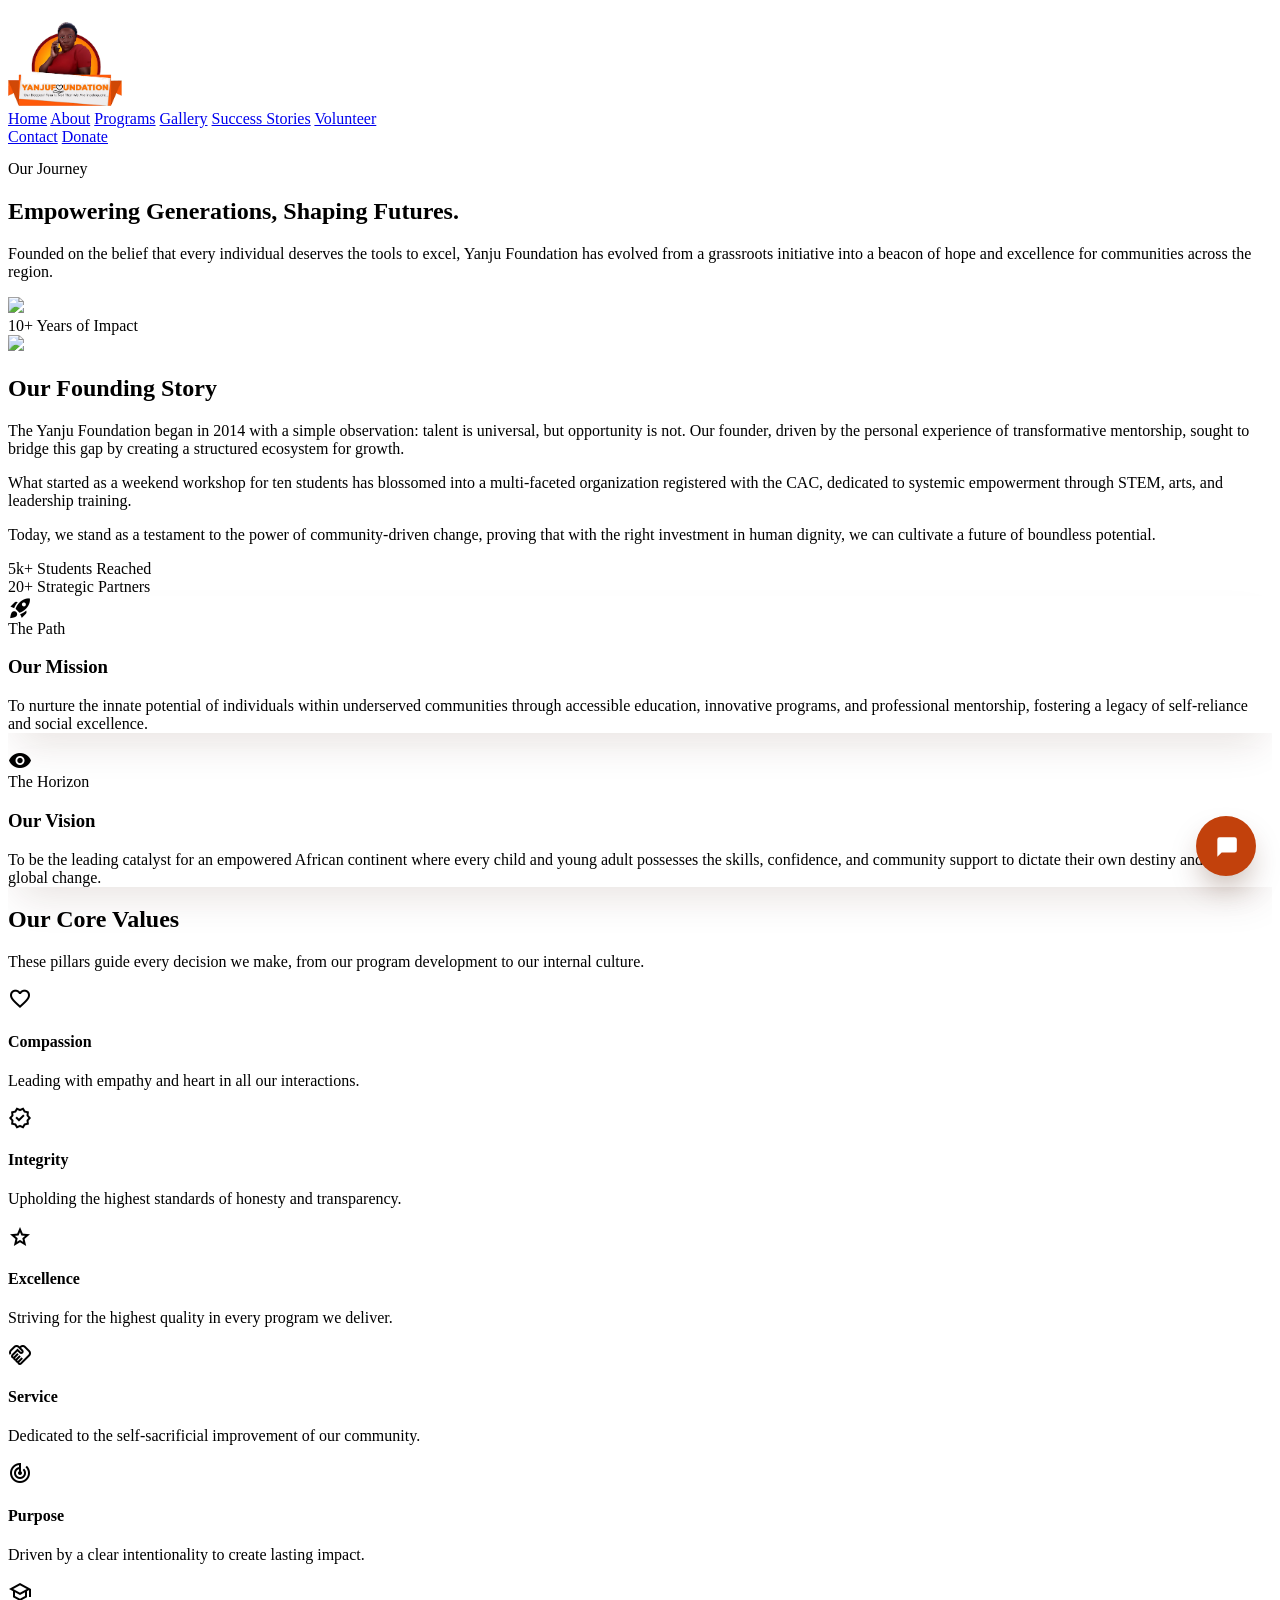
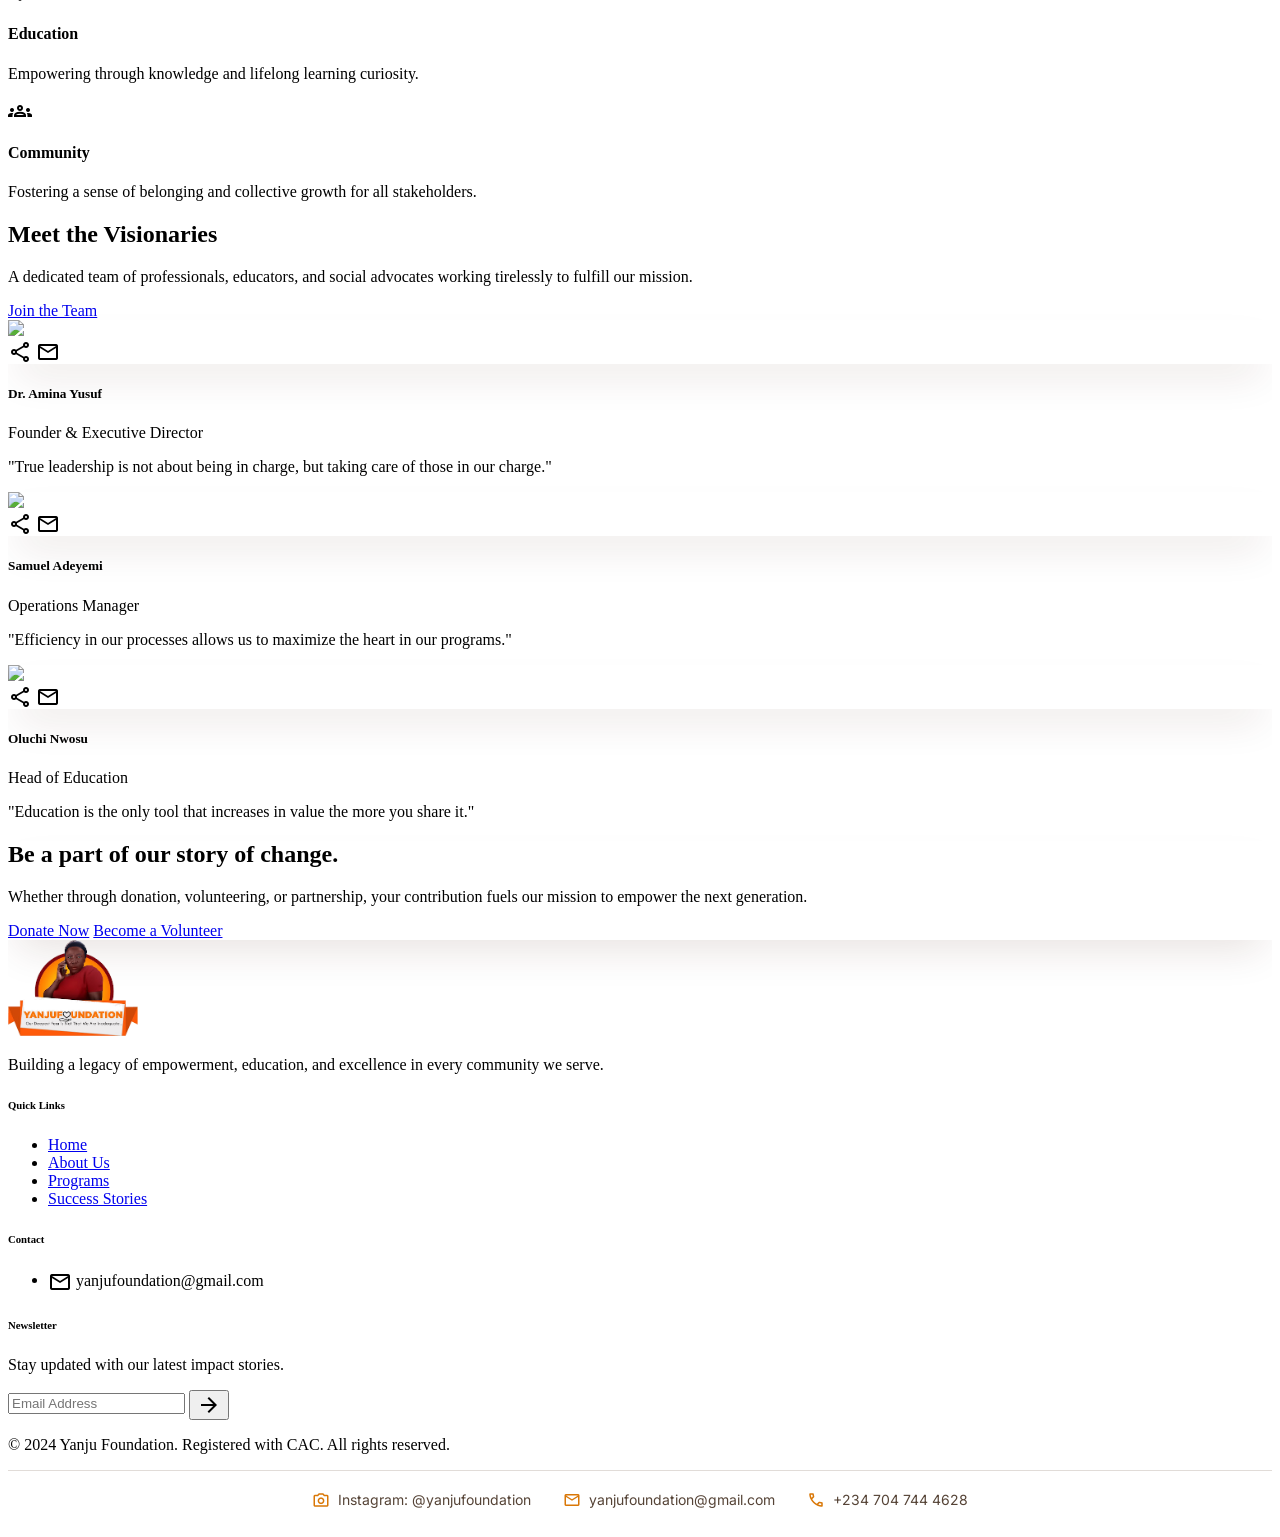
==== about.html @ 8b17a0f8 "first commit" ====
<!DOCTYPE html><html class="light" lang="en" style=""><head>
<meta charset="utf-8">
<meta content="width=device-width, initial-scale=1.0" name="viewport">
<title>About Us | Yanju Foundation</title>
<script src="https://cdn.tailwindcss.com?plugins=forms,container-queries"></script>
<link href="https://fonts.googleapis.com/css2?family=Playfair+Display:wght@600;700&amp;family=Inter:wght@400;600;700&amp;display=swap" rel="stylesheet">
<link href="https://fonts.googleapis.com/css2?family=Material+Symbols+Outlined:wght,FILL@100..700,0..1&amp;display=swap" rel="stylesheet">
<link href="https://fonts.googleapis.com/css2?family=Material+Symbols+Outlined:wght,FILL@100..700,0..1&amp;display=swap" rel="stylesheet">
<script id="tailwind-config">
        tailwind.config = {
            darkMode: "class",
            theme: {
                extend: {
                    "colors": {
                        "on-tertiary-fixed": "#002116",
                        "primary-fixed": "#ffdcc3",
                        "surface-container-low": "#fff1eb",
                        "tertiary": "#065f46",
                        "on-background": "#451a03",
                        "on-tertiary": "#ffffff",
                        "surface": "#fff8f6",
                        "surface-container-lowest": "#ffffff",
                        "primary": "#d97706",
                        "primary-container": "#b45309",
                        "background": "#fff8f6",
                        "inverse-on-surface": "#ffede6",
                        "on-secondary-fixed": "#390c00",
                        "surface-bright": "#fff8f6",
                        "inverse-surface": "#51230a",
                        "on-secondary-fixed-variant": "#832600",
                        "error": "#ba1a1a",
                        "on-primary": "#ffffff",
                        "surface-dim": "#ffd0bc",
                        "surface-container-high": "#ffe2d7",
                        "on-surface-variant": "#554336",
                        "tertiary-fixed-dim": "#8bd6b6",
                        "on-error": "#ffffff",
                        "outline": "#887364",
                        "on-tertiary-fixed-variant": "#00513b",
                        "on-tertiary-container": "#f5fff8",
                        "surface-container-highest": "#ffdbcc",
                        "on-primary-fixed-variant": "#6e3900",
                        "on-primary-container": "#fffbff",
                        "surface-container": "#ffeae1",
                        "on-secondary-container": "#5d1900",
                        "on-secondary": "#ffffff",
                        "inverse-primary": "#ffb77d",
                        "on-error-container": "#93000a",
                        "primary-fixed-dim": "#ffb77d",
                        "secondary": "#c2410c",
                        "tertiary-fixed": "#a6f2d1",
                        "error-container": "#ffdad6",
                        "surface-variant": "#ffdbcc",
                        "secondary-fixed": "#ffdbd0",
                        "outline-variant": "#dbc2b0",
                        "on-surface": "#451a03",
                        "secondary-container": "#fd6b36",
                        "surface-tint": "#d97706",
                        "on-primary-fixed": "#2f1500",
                        "tertiary-container": "#047857",
                        "secondary-fixed-dim": "#ffb59d"
                    },
                    "borderRadius": {
                        "DEFAULT": "0.25rem",
                        "lg": "0.5rem",
                        "xl": "0.75rem",
                        "full": "9999px"
                    },
                    "spacing": {
                        "container-max": "1280px",
                        "gutter": "24px",
                        "stack-sm": "16px",
                        "margin-mobile": "20px",
                        "unit": "8px",
                        "margin-desktop": "64px",
                        "stack-md": "32px",
                        "stack-lg": "80px"
                    },
                    "fontFamily": {
                        "headline-lg": ["Playfair Display"],
                        "body-md": ["Inter"],
                        "headline-md": ["Playfair Display"],
                        "body-lg": ["Inter"],
                        "label-md": ["Inter"],
                        "display-lg": ["Playfair Display"],
                        "headline-lg-mobile": ["Playfair Display"]
                    },
                    "fontSize": {
                        "headline-lg": ["40px", {"lineHeight": "48px", "fontWeight": "700"}],
                        "body-md": ["16px", {"lineHeight": "24px", "fontWeight": "400"}],
                        "headline-md": ["28px", {"lineHeight": "36px", "fontWeight": "600"}],
                        "body-lg": ["18px", {"lineHeight": "28px", "fontWeight": "400"}],
                        "label-md": ["14px", {"lineHeight": "20px", "letterSpacing": "0.05em", "fontWeight": "600"}],
                        "display-lg": ["56px", {"lineHeight": "64px", "letterSpacing": "-0.02em", "fontWeight": "700"}],
                        "headline-lg-mobile": ["32px", {"lineHeight": "40px", "fontWeight": "700"}]
                    }
                }
            }
        }
    </script>
<style>
        .material-symbols-outlined {
            font-variation-settings: 'FILL' 0, 'wght' 400, 'GRAD' 0, 'opsz' 24;
            display: inline-block;
            vertical-align: middle;
        }
        .glass-card {
            background: rgba(255, 248, 246, 0.8);
            backdrop-filter: blur(8px);
        }
        .ambient-shadow {
            box-shadow: 0 20px 40px -10px rgba(69, 26, 3, 0.12);
        }
        .hover-lift {
            transition: transform 0.3s cubic-bezier(0.34, 1.56, 0.64, 1), box-shadow 0.3s ease;
        }
        .hover-lift:hover {
            transform: translateY(-4px);
            box-shadow: 0 30px 60px -12px rgba(69, 26, 3, 0.18);
        }
    </style>
<link href="assets/enhance.css?v=4" rel="stylesheet">
<script defer src="assets/enhance.js?v=4"></script>
</head>
<body class="bg-surface text-on-surface font-body-md overflow-x-hidden">
<!-- Top Navigation Bar -->
<header class="docked full-width top-0 sticky z-50 shadow-sm bg-surface dark:bg-inverse-surface">
<nav class="flex justify-between items-center px-gutter py-6 w-full max-w-container-max mx-auto">
<a class="font-headline-md text-headline-md font-bold text-primary dark:text-inverse-primary tracking-tight" href="index.html"><img src="assets/logo.png" alt="Yanju Foundation Logo" class="w-auto object-contain" style="height: 190px; width: auto; "></a>
<div class="hidden md:flex items-center gap-stack-md">
<a class="font-label-md text-label-md text-on-surface-variant hover:text-primary transition-colors duration-200" href="index.html">Home</a>
<a class="font-label-md text-label-md text-primary font-bold border-b-2 border-primary pb-1" href="about.html">About</a>
<a class="font-label-md text-label-md text-on-surface-variant hover:text-primary transition-colors duration-200" href="programs.html">Programs</a>
<a class="font-label-md text-label-md text-on-surface-variant hover:text-primary transition-colors duration-200" href="gallery.html">Gallery</a>
<a class="font-label-md text-label-md text-on-surface-variant hover:text-primary transition-colors duration-200" href="success-stories.html">Success Stories</a>
<a class="font-label-md text-label-md text-on-surface-variant hover:text-primary transition-colors duration-200" href="volunteer.html">Volunteer</a>
</div>
<div class="flex items-center gap-4">
<a href="faq.html" class="hidden sm:inline-flex px-6 py-2 rounded-full border-2 border-primary text-primary font-label-md hover:bg-primary hover:text-white transition-all duration-300" style="text-align:center">Contact</a>
<a href="donate.html" class="bg-primary text-white px-8 py-2 rounded-full font-label-md shadow-lg active:scale-95 duration-150 transition-all hover:bg-primary-container" style="text-align:center">Donate</a>
</div>
</nav>
</header>
<main>
<!-- Hero Section -->
<section class="relative pt-stack-lg pb-stack-md px-gutter w-full max-w-container-max mx-auto overflow-hidden transition-all duration-700 opacity-100 translate-y-0">
<div class="grid grid-cols-1 lg:grid-cols-2 gap-stack-md items-center">
<div class="z-10">
<span class="text-tertiary font-label-md tracking-widest uppercase mb-4 block">Our Journey</span>
<h1 class="font-display-lg text-display-lg md:text-display-lg mb-6 text-on-background leading-tight">Empowering Generations, Shaping Futures.</h1>
<p class="text-body-lg text-on-surface-variant mb-8 max-w-xl">Founded on the belief that every individual deserves the tools to excel, Yanju Foundation has evolved from a grassroots initiative into a beacon of hope and excellence for communities across the region.</p>
</div>
<div class="relative">
<div class="aspect-square rounded-3xl overflow-hidden ambient-shadow rotate-3 scale-95 transition-transform duration-700 hover:rotate-0">
<img class="w-full h-full object-cover" data-alt="A warm, cinematic photograph of a diverse group of young African students engaged in a collaborative learning session with a mentor. The lighting is golden and natural, filtering through large windows, creating an atmosphere of focus and aspiration. The setting is a modern, clean educational space with wooden accents, reflecting the brand's professional and compassionate heart." src="https://lh3.googleusercontent.com/aida-public/[base64]">
</div>
<div class="absolute -bottom-6 -left-6 bg-secondary-container p-8 rounded-2xl shadow-xl hidden md:block">
<span class="text-white font-headline-lg block">10+</span>
<span class="text-white font-label-md">Years of Impact</span>
</div>
</div>
</div>
</section>
<!-- Founding Story -->
<section class="py-stack-lg bg-surface-container-low px-gutter transition-all duration-700 opacity-100 translate-y-0">
<div class="max-w-container-max mx-auto">
<div class="grid grid-cols-1 lg:grid-cols-12 gap-stack-md">
<div class="lg:col-span-5">
<div class="h-full min-h-[400px] rounded-2xl overflow-hidden ambient-shadow">
<img class="w-full h-full object-cover" data-alt="A high-resolution candid portrait of a visionary leader in a vibrant sunset-lit outdoor setting. The person looks thoughtfully into the distance with a gentle smile, symbolizing wisdom and hope. The background is softly blurred, showing a hints of a developing community. The overall aesthetic is warm, earthy, and deeply human, aligning with the Yanju Foundation's core tenets." src="https://lh3.googleusercontent.com/aida-public/[base64]">
</div>
</div>
<div class="lg:col-span-7 flex flex-col justify-center">
<h2 class="font-headline-lg text-headline-lg text-primary mb-6">Our Founding Story</h2>
<div class="space-y-6 text-body-md text-on-surface-variant">
<p class="">The Yanju Foundation began in 2014 with a simple observation: talent is universal, but opportunity is not. Our founder, driven by the personal experience of transformative mentorship, sought to bridge this gap by creating a structured ecosystem for growth.</p>
<p class="">What started as a weekend workshop for ten students has blossomed into a multi-faceted organization registered with the CAC, dedicated to systemic empowerment through STEM, arts, and leadership training.</p>
<p class="">Today, we stand as a testament to the power of community-driven change, proving that with the right investment in human dignity, we can cultivate a future of boundless potential.</p>
</div>
<div class="mt-8 flex gap-stack-sm">
<div class="bg-surface p-4 rounded-xl shadow-sm border border-outline-variant flex-1">
<span class="text-tertiary-container font-bold text-headline-md block">5k+</span>
<span class="text-label-md">Students Reached</span>
</div>
<div class="bg-surface p-4 rounded-xl shadow-sm border border-outline-variant flex-1">
<span class="text-tertiary-container font-bold text-headline-md block">20+</span>
<span class="text-label-md">Strategic Partners</span>
</div>
</div>
</div>
</div>
</div>
</section>
<!-- Mission & Vision -->
<section class="py-stack-lg px-gutter transition-all duration-700 opacity-100 translate-y-0">
<div class="max-w-container-max mx-auto grid grid-cols-1 md:grid-cols-2 gap-stack-md">
<div class="bg-primary-container p-12 rounded-[2rem] text-white ambient-shadow relative overflow-hidden group">
<div class="absolute top-0 right-0 p-8 opacity-10 group-hover:opacity-20 transition-opacity">
<span class="material-symbols-outlined text-[120px]" style="font-variation-settings: 'FILL' 1;">rocket_launch</span>
</div>
<span class="inline-block px-4 py-1 bg-white/20 rounded-full font-label-md mb-6">The Path</span>
<h3 class="font-headline-lg text-headline-lg mb-6">Our Mission</h3>
<p class="text-body-lg opacity-90 leading-relaxed">To nurture the innate potential of individuals within underserved communities through accessible education, innovative programs, and professional mentorship, fostering a legacy of self-reliance and social excellence.</p>
</div>
<div class="bg-tertiary-container p-12 rounded-[2rem] text-white ambient-shadow relative overflow-hidden group">
<div class="absolute top-0 right-0 p-8 opacity-10 group-hover:opacity-20 transition-opacity">
<span class="material-symbols-outlined text-[120px]" style="font-variation-settings: 'FILL' 1;">visibility</span>
</div>
<span class="inline-block px-4 py-1 bg-white/20 rounded-full font-label-md mb-6">The Horizon</span>
<h3 class="font-headline-lg text-headline-lg mb-6">Our Vision</h3>
<p class="text-body-lg opacity-90 leading-relaxed">To be the leading catalyst for an empowered African continent where every child and young adult possesses the skills, confidence, and community support to dictate their own destiny and lead global change.</p>
</div>
</div>
</section>
<!-- Core Values Grid -->
<section class="py-stack-lg bg-surface px-gutter overflow-hidden transition-all duration-700 opacity-100 translate-y-0">
<div class="max-w-container-max mx-auto">
<div class="text-center mb-16">
<h2 class="font-headline-lg text-headline-lg text-on-background mb-4">Our Core Values</h2>
<p class="text-body-md text-on-surface-variant max-w-2xl mx-auto">These pillars guide every decision we make, from our program development to our internal culture.</p>
</div>
<div class="grid grid-cols-1 sm:grid-cols-2 lg:grid-cols-4 gap-6">
<!-- Value 1 -->
<div class="bg-surface-container p-8 rounded-2xl hover-lift border border-transparent hover:border-primary/20">
<div class="w-12 h-12 rounded-xl bg-primary/10 flex items-center justify-center text-primary mb-6">
<span class="material-symbols-outlined">favorite</span>
</div>
<h4 class="font-headline-md text-[20px] mb-3">Compassion</h4>
<p class="text-label-md text-on-surface-variant">Leading with empathy and heart in all our interactions.</p>
</div>
<!-- Value 2 -->
<div class="bg-surface-container p-8 rounded-2xl hover-lift border border-transparent hover:border-primary/20">
<div class="w-12 h-12 rounded-xl bg-tertiary/10 flex items-center justify-center text-tertiary mb-6">
<span class="material-symbols-outlined">verified</span>
</div>
<h4 class="font-headline-md text-[20px] mb-3">Integrity</h4>
<p class="text-label-md text-on-surface-variant">Upholding the highest standards of honesty and transparency.</p>
</div>
<!-- Value 3 -->
<div class="bg-surface-container p-8 rounded-2xl hover-lift border border-transparent hover:border-primary/20">
<div class="w-12 h-12 rounded-xl bg-secondary/10 flex items-center justify-center text-secondary mb-6">
<span class="material-symbols-outlined">star</span>
</div>
<h4 class="font-headline-md text-[20px] mb-3">Excellence</h4>
<p class="text-label-md text-on-surface-variant">Striving for the highest quality in every program we deliver.</p>
</div>
<!-- Value 4 -->
<div class="bg-surface-container p-8 rounded-2xl hover-lift border border-transparent hover:border-primary/20">
<div class="w-12 h-12 rounded-xl bg-tertiary-container/10 flex items-center justify-center text-tertiary-container mb-6">
<span class="material-symbols-outlined">handshake</span>
</div>
<h4 class="font-headline-md text-[20px] mb-3">Service</h4>
<p class="text-label-md text-on-surface-variant">Dedicated to the self-sacrificial improvement of our community.</p>
</div>
<!-- Value 5 -->
<div class="bg-surface-container p-8 rounded-2xl hover-lift border border-transparent hover:border-primary/20">
<div class="w-12 h-12 rounded-xl bg-primary-container/10 flex items-center justify-center text-primary-container mb-6">
<span class="material-symbols-outlined">track_changes</span>
</div>
<h4 class="font-headline-md text-[20px] mb-3">Purpose</h4>
<p class="text-label-md text-on-surface-variant">Driven by a clear intentionality to create lasting impact.</p>
</div>
<!-- Value 6 -->
<div class="bg-surface-container p-8 rounded-2xl hover-lift border border-transparent hover:border-primary/20">
<div class="w-12 h-12 rounded-xl bg-primary/10 flex items-center justify-center text-primary mb-6">
<span class="material-symbols-outlined">school</span>
</div>
<h4 class="font-headline-md text-[20px] mb-3">Education</h4>
<p class="text-label-md text-on-surface-variant">Empowering through knowledge and lifelong learning curiosity.</p>
</div>
<!-- Value 7 -->
<div class="bg-surface-container p-8 rounded-2xl hover-lift border border-transparent hover:border-primary/20 lg:col-span-2">
<div class="w-12 h-12 rounded-xl bg-tertiary/10 flex items-center justify-center text-tertiary mb-6">
<span class="material-symbols-outlined">groups</span>
</div>
<h4 class="font-headline-md text-[20px] mb-3">Community</h4>
<p class="text-label-md text-on-surface-variant">Fostering a sense of belonging and collective growth for all stakeholders.</p>
</div>
</div>
</div>
</section>
<!-- Leadership Section -->
<section class="py-stack-lg bg-surface-container-lowest px-gutter transition-all duration-700 opacity-100 translate-y-0">
<div class="max-w-container-max mx-auto">
<div class="flex flex-col md:flex-row justify-between items-end mb-16 gap-6">
<div class="max-w-2xl">
<h2 class="font-headline-lg text-headline-lg text-on-background mb-4">Meet the Visionaries</h2>
<p class="text-body-md text-on-surface-variant">A dedicated team of professionals, educators, and social advocates working tirelessly to fulfill our mission.</p>
</div>
<a href="volunteer.html" class="px-8 py-3 rounded-full border-2 border-secondary text-secondary font-label-md hover:bg-secondary hover:text-white transition-all" style="text-align:center">Join the Team</a>
</div>
<div class="grid grid-cols-1 md:grid-cols-3 gap-stack-md">
<!-- Leader 1 -->
<div class="group">
<div class="relative rounded-2xl overflow-hidden ambient-shadow mb-6 aspect-[4/5]">
<img class="w-full h-full object-cover transition-transform duration-500 group-hover:scale-105" data-alt="A professional headshot of a female executive in her late 30s. She is wearing a smart terracotta-colored blazer, smiling warmly and confidently. The lighting is soft and studio-quality with a light cream background. The portrait exudes trust, intelligence, and approachability, fitting the 'Aspirational Empowerment' aesthetic." src="https://lh3.googleusercontent.com/aida-public/[base64]">
<div class="absolute inset-0 bg-gradient-to-t from-on-background/60 to-transparent opacity-0 group-hover:opacity-100 transition-opacity duration-300 flex items-end p-6">
<div class="flex gap-4">
<span class="material-symbols-outlined text-white cursor-pointer hover:text-primary-fixed">share</span>
<span class="material-symbols-outlined text-white cursor-pointer hover:text-primary-fixed">mail</span>
</div>
</div>
</div>
<h5 class="font-headline-md text-[22px] mb-1">Dr. Amina Yusuf</h5>
<p class="text-primary font-label-md mb-4">Founder &amp; Executive Director</p>
<p class="text-body-md text-on-surface-variant line-clamp-3 italic">"True leadership is not about being in charge, but taking care of those in our charge."</p>
</div>
<!-- Leader 2 -->
<div class="group">
<div class="relative rounded-2xl overflow-hidden ambient-shadow mb-6 aspect-[4/5]">
<img class="w-full h-full object-cover transition-transform duration-500 group-hover:scale-105" data-alt="A professional headshot of a male leader in a modern workspace. He is dressed in a contemporary dark green polo, looking into the camera with an expression of focus and dedication. The lighting is bright and crisp, highlighting a clean, professional atmosphere. High-end photography style with soft focus on the office background." src="https://lh3.googleusercontent.com/aida-public/[base64]">
<div class="absolute inset-0 bg-gradient-to-t from-on-background/60 to-transparent opacity-0 group-hover:opacity-100 transition-opacity duration-300 flex items-end p-6">
<div class="flex gap-4">
<span class="material-symbols-outlined text-white cursor-pointer hover:text-primary-fixed">share</span>
<span class="material-symbols-outlined text-white cursor-pointer hover:text-primary-fixed">mail</span>
</div>
</div>
</div>
<h5 class="font-headline-md text-[22px] mb-1">Samuel Adeyemi</h5>
<p class="text-primary font-label-md mb-4">Operations Manager</p>
<p class="text-body-md text-on-surface-variant line-clamp-3 italic">"Efficiency in our processes allows us to maximize the heart in our programs."</p>
</div>
<!-- Leader 3 -->
<div class="group">
<div class="relative rounded-2xl overflow-hidden ambient-shadow mb-6 aspect-[4/5]">
<img class="w-full h-full object-cover transition-transform duration-500 group-hover:scale-105" data-alt="A professional headshot of an older female educator with a kind, grandmotherly face, wearing elegant traditional attire in warm gold tones. She has a bright, radiant smile. The setting is a library with soft wooden tones, emphasizing her role as an educational advisor. The image is warm, tactile, and highly professional." src="https://lh3.googleusercontent.com/aida-public/[base64]">
<div class="absolute inset-0 bg-gradient-to-t from-on-background/60 to-transparent opacity-0 group-hover:opacity-100 transition-opacity duration-300 flex items-end p-6">
<div class="flex gap-4">
<span class="material-symbols-outlined text-white cursor-pointer hover:text-primary-fixed">share</span>
<span class="material-symbols-outlined text-white cursor-pointer hover:text-primary-fixed">mail</span>
</div>
</div>
</div>
<h5 class="font-headline-md text-[22px] mb-1">Oluchi Nwosu</h5>
<p class="text-primary font-label-md mb-4">Head of Education</p>
<p class="text-body-md text-on-surface-variant line-clamp-3 italic">"Education is the only tool that increases in value the more you share it."</p>
</div>
</div>
</div>
</section>
<!-- CTA Section -->
<section class="py-stack-lg px-gutter transition-all duration-700 opacity-100 translate-y-0">
<div class="max-w-container-max mx-auto bg-surface-container-high rounded-[3rem] p-12 md:p-20 text-center ambient-shadow border border-white">
<h2 class="font-display-lg text-display-lg md:text-display-lg text-on-background mb-6 max-w-3xl mx-auto">Be a part of our story of change.</h2>
<p class="text-body-lg text-on-surface-variant mb-10 max-w-xl mx-auto">Whether through donation, volunteering, or partnership, your contribution fuels our mission to empower the next generation.</p>
<div class="flex flex-col sm:flex-row gap-4 justify-center">
<a href="donate.html" class="bg-primary text-white px-10 py-4 rounded-full font-bold shadow-xl hover:bg-primary-container transition-all hover:-translate-y-1" style="text-align:center">Donate Now</a>
<a href="volunteer.html" class="bg-white text-primary px-10 py-4 rounded-full font-bold shadow-md border border-primary/20 hover:bg-primary/5 transition-all hover:-translate-y-1" style="text-align:center">Become a Volunteer</a>
</div>
</div>
</section>
</main>
<!-- Footer -->
<footer class="bg-surface-container-highest dark:bg-on-tertiary-fixed full-width">
<div class="grid grid-cols-1 md:grid-cols-4 gap-stack-md px-gutter py-stack-lg w-full max-w-container-max mx-auto">
<div class="flex flex-col gap-4">
<img src="assets/logo.png" alt="Yanju Foundation Logo" class="w-auto object-contain mb-6" style="height: 190px; width: auto; ">
<p class="text-body-md text-on-surface-variant max-w-xs">Building a legacy of empowerment, education, and excellence in every community we serve.</p>
<div class="flex gap-4 mt-2">
<a class="w-10 h-10 rounded-full bg-primary/10 flex items-center justify-center text-primary hover:bg-primary hover:text-white transition-all" href="https://www.instagram.com/yanjufoundation" target="_blank" rel="noopener"><span class="material-symbols-outlined">public</span></a>
<a class="w-10 h-10 rounded-full bg-primary/10 flex items-center justify-center text-primary hover:bg-primary hover:text-white transition-all" href="https://www.instagram.com/yanjufoundation" target="_blank" rel="noopener"><span class="material-symbols-outlined">share</span></a>
</div>
</div>
<div>
<h6 class="font-label-md text-label-md text-primary font-semibold mb-6 uppercase tracking-wider">Quick Links</h6>
<ul class="flex flex-col gap-3">
<li class=""><a class="text-on-surface-variant hover:text-secondary transition-colors duration-200 font-body-md" href="index.html">Home</a></li>
<li class=""><a class="text-primary dark:text-primary-fixed font-semibold font-body-md" href="about.html">About Us</a></li>
<li class=""><a class="text-on-surface-variant hover:text-secondary transition-colors duration-200 font-body-md" href="programs.html">Programs</a></li>
<li class=""><a class="text-on-surface-variant hover:text-secondary transition-colors duration-200 font-body-md" href="success-stories.html">Success Stories</a></li>
</ul>
</div>
<div>
<h6 class="font-label-md text-label-md text-primary font-semibold mb-6 uppercase tracking-wider">Contact</h6>
<ul class="flex flex-col gap-3 text-on-surface-variant font-body-md">
<li class="flex items-center gap-2"><span class="material-symbols-outlined text-[18px]">mail</span> yanjufoundation@gmail.com</li>
<li class="flex items-center gap-2"><span class="material-symbols-outlined text-[18px]">phone</span> +234 704 744 4628</li>
<li class="flex items-center gap-2"><span class="material-symbols-outlined text-[18px]">location_on</span> Lagos, Nigeria</li>
</ul>
</div>
<div>
<h6 class="font-label-md text-label-md text-primary font-semibold mb-6 uppercase tracking-wider">Newsletter</h6>
<p class="text-body-md text-on-surface-variant mb-4">Stay updated with our latest impact stories.</p>
<div class="relative">
<input class="w-full bg-surface border border-outline-variant rounded-xl px-4 py-3 focus:ring-2 focus:ring-primary/20 focus:border-primary outline-none transition-all" placeholder="Email Address" type="email">
<button class="absolute right-2 top-1.5 bg-primary text-white p-1.5 rounded-lg hover:bg-primary-container transition-colors">
<span class="material-symbols-outlined">arrow_forward</span>
</button>
</div>
</div>
</div>
<div class="border-t border-outline-variant px-gutter py-6 text-center">
<p class="font-label-md text-label-md text-on-surface-variant">© 2024 Yanju Foundation. Registered with CAC. All rights reserved.</p>
</div>
<div class="yj-footer-contact">
<a href="https://www.instagram.com/yanjufoundation" target="_blank" rel="noopener"><span class="material-symbols-outlined">photo_camera</span>Instagram: @yanjufoundation</a>
<a href="mailto:yanjufoundation@gmail.com"><span class="material-symbols-outlined">mail</span>yanjufoundation@gmail.com</a>
<a href="tel:+2347047444628"><span class="material-symbols-outlined">call</span>+234 704 744 4628</a>
</div>
</footer>
<script>
        // Simple Intersection Observer for scroll animations
        const observerOptions = {
            threshold: 0.1
        };

        const observer = new IntersectionObserver((entries) => {
            entries.forEach(entry => {
                if (entry.isIntersecting) {
                    entry.target.classList.add('opacity-100', 'translate-y-0');
                    entry.target.classList.remove('opacity-0', 'translate-y-10');
                }
            });
        }, observerOptions);

        // Apply to sections
        document.querySelectorAll('section').forEach(section => {
            section.classList.add('transition-all', 'duration-700', 'opacity-0', 'translate-y-10');
            observer.observe(section);
        });
    </script>












</body></html>
---- assets/enhance.css ----
/* Yanju Foundation — site-wide polish: hover states, animations, responsiveness */

/* ---------- Interactive states ---------- */
a[href],
button {
  transition: transform 0.18s ease, box-shadow 0.18s ease,
    background-color 0.18s ease, color 0.18s ease, filter 0.18s ease,
    border-color 0.18s ease;
}

/* Pill buttons & CTAs: lift on hover, press on click */
a.rounded-full:hover,
button.rounded-full:hover {
  transform: translateY(-2px);
  box-shadow: 0 14px 28px -10px rgba(69, 26, 3, 0.3);
  filter: brightness(1.06);
}
a.rounded-full:active,
button.rounded-full:active {
  transform: translateY(0) scale(0.96);
  box-shadow: 0 6px 12px -6px rgba(69, 26, 3, 0.25);
}

/* Text links: warm color shift */
nav a:not(.rounded-full):hover,
footer a:not(.rounded-full):hover {
  color: #c2410c;
}

/* Cards: gentle lift */
.grid > div[class*="bg-"],
.grid > a[class*="bg-"] {
  transition: transform 0.25s ease, box-shadow 0.25s ease;
}
.grid > div[class*="bg-"]:hover,
.grid > a[class*="bg-"]:hover {
  transform: translateY(-4px);
  box-shadow: 0 20px 40px -12px rgba(69, 26, 3, 0.18);
}

/* ---------- Scroll-reveal animation ---------- */
.yj-reveal {
  opacity: 0;
  transform: translateY(26px);
  transition: opacity 0.65s ease, transform 0.65s ease;
}
.yj-reveal.yj-visible {
  opacity: 1;
  transform: none;
}

/* ---------- Responsive fixes ---------- */
img {
  max-width: 100%;
}
html,
body {
  overflow-x: clip;
}

/* ---------- Slim header: the export hard-codes 190px logo blocks ---------- */
header [style*="190px"],
nav [style*="190px"],
header [class*="h-[190px]"],
nav [class*="h-[190px]"],
footer [class*="h-[190px]"] {
  height: auto !important;
}
header img[alt*="Logo"],
nav img[alt*="Logo"] {
  height: 84px !important;
  width: auto !important;
}
header > nav,
header > div.flex,
nav.docked > div.flex {
  padding-top: 8px !important;
  padding-bottom: 8px !important;
}
header.docked,
nav.docked {
  padding-top: 6px !important;
  padding-bottom: 6px !important;
}
footer [style*="190px"],
footer a[class*="h-["] {
  height: auto !important;
}
footer img[alt*="Logo"] {
  height: 96px !important;
  width: auto !important;
}

/* ---------- Photo hover: gentle zoom ---------- */
.grid img,
section a img {
  transition: transform 0.45s ease;
}
.grid > *:hover > img,
.grid > * > :hover > img,
a:hover > img {
  transform: scale(1.04);
}

@media (max-width: 767px) {
  /* payment-method logo row on the donate page */
  img.opacity-40 {
    max-height: 20px;
    width: auto;
  }
  /* the Contact pill is in the mobile menu; hide it in cramped headers */
  header a.rounded-full[href="faq.html"],
  nav a.rounded-full[href="faq.html"] {
    display: none;
  }
  /* the exported logo blocks are hard-coded to 190px — far too big on phones */
  div[style*="190px"] {
    height: 72px !important;
  }
  img[alt*="Logo"] {
    height: 72px !important;
    width: auto !important;
  }
  a[class*="h-["] > img[alt*="Logo"] {
    height: 72px !important;
  }
  /* scale display typography down */
  .text-display-lg {
    font-size: 34px !important;
    line-height: 42px !important;
  }
  .text-headline-lg {
    font-size: 28px !important;
    line-height: 36px !important;
  }
  .text-headline-md {
    font-size: 22px !important;
    line-height: 30px !important;
  }
}

/* ---------- Mobile menu ---------- */
.yj-burger {
  display: none;
  flex-direction: column;
  justify-content: center;
  gap: 5px;
  width: 44px;
  height: 44px;
  padding: 10px;
  border-radius: 9999px;
  background: rgba(141, 75, 0, 0.08);
  border: none;
  cursor: pointer;
  flex-shrink: 0;
}
.yj-burger span {
  display: block;
  height: 2px;
  border-radius: 2px;
  background: #d97706;
  transition: transform 0.25s ease, opacity 0.25s ease;
}
@media (max-width: 767px) {
  .yj-burger {
    display: flex;
  }
}
.yj-menu {
  position: fixed;
  inset: 0;
  z-index: 200;
  background: #fff8f6;
  display: flex;
  flex-direction: column;
  padding: 24px;
  opacity: 0;
  pointer-events: none;
  transform: translateY(-12px);
  transition: opacity 0.25s ease, transform 0.25s ease;
}
.yj-menu.yj-open {
  opacity: 1;
  pointer-events: auto;
  transform: none;
}
.yj-menu-close {
  align-self: flex-end;
  background: rgba(141, 75, 0, 0.08);
  border: none;
  border-radius: 9999px;
  width: 44px;
  height: 44px;
  font-size: 22px;
  color: #d97706;
  cursor: pointer;
}
.yj-menu nav {
  display: flex;
  flex-direction: column;
  gap: 6px;
  margin-top: 16px;
  overflow-y: auto;
}
.yj-menu nav a {
  font-family: "Playfair Display", serif;
  font-size: 26px;
  font-weight: 600;
  color: #451a03;
  text-decoration: none;
  padding: 10px 8px;
  border-radius: 12px;
}
.yj-menu nav a:hover {
  background: #ffeae1;
  color: #c2410c;
}
.yj-menu nav a.yj-current {
  color: #c2410c;
}
.yj-menu .yj-menu-cta {
  margin-top: auto;
  display: flex;
  gap: 12px;
}
.yj-menu .yj-menu-cta a {
  flex: 1;
  text-align: center;
  font-family: Inter, sans-serif;
  font-size: 15px;
  font-weight: 700;
  padding: 14px;
  border-radius: 9999px;
  text-decoration: none;
}
.yj-menu .yj-cta-donate {
  background: #c2410c;
  color: #fff;
}
.yj-menu .yj-cta-sponsor {
  border: 2px solid #d97706;
  color: #d97706;
}

/* ---------- Footer contact strip ---------- */
.yj-footer-contact {
  display: flex;
  flex-wrap: wrap;
  justify-content: center;
  align-items: center;
  gap: 10px 32px;
  padding: 20px 24px;
  border-top: 1px solid rgba(136, 115, 100, 0.25);
  font-family: Inter, sans-serif;
  font-size: 14px;
}
.yj-footer-contact a {
  color: #554336;
  text-decoration: none;
  display: inline-flex;
  align-items: center;
  gap: 8px;
}
.yj-footer-contact a:hover {
  color: #c2410c;
}
.yj-footer-contact .material-symbols-outlined {
  font-size: 18px;
  color: #d97706;
}

/* ---------- Floating chat widget ---------- */
#yj-chat-root {
  position: fixed;
  bottom: 24px;
  right: 24px;
  z-index: 150;
}
#yj-chat-toggle {
  width: 60px;
  height: 60px;
  border-radius: 9999px;
  background: #c2410c;
  color: #fff;
  border: none;
  cursor: pointer;
  box-shadow: 0 16px 32px -8px rgba(69, 26, 3, 0.4);
  display: flex;
  align-items: center;
  justify-content: center;
  transition: transform 0.2s ease, box-shadow 0.2s ease;
}
#yj-chat-toggle:hover {
  transform: scale(1.08);
}
#yj-chat-toggle:active {
  transform: scale(0.94);
}
#yj-chat-window {
  position: absolute;
  bottom: 76px;
  right: 0;
  width: min(360px, calc(100vw - 2rem));
  background: #fff;
  border-radius: 24px;
  box-shadow: 0 24px 60px -12px rgba(69, 26, 3, 0.35);
  overflow: hidden;
  display: none;
  flex-direction: column;
  animation: yj-pop 0.25s ease;
}
#yj-chat-window.yj-open {
  display: flex;
}
@keyframes yj-pop {
  from {
    opacity: 0;
    transform: translateY(16px) scale(0.98);
  }
  to {
    opacity: 1;
    transform: none;
  }
}
.yj-chat-head {
  background: #d97706;
  color: #fff;
  padding: 14px 16px;
  display: flex;
  align-items: center;
  justify-content: space-between;
  font-family: Inter, sans-serif;
}
.yj-chat-head .yj-title {
  font-weight: 700;
  font-size: 14px;
}
.yj-chat-head .yj-sub {
  font-size: 10px;
  opacity: 0.8;
}
.yj-chat-head button {
  background: rgba(255, 255, 255, 0.12);
  border: none;
  color: #fff;
  border-radius: 9999px;
  width: 30px;
  height: 30px;
  cursor: pointer;
  font-size: 16px;
}
#yj-chat-thread {
  height: 360px;
  overflow-y: auto;
  padding: 16px;
  display: flex;
  flex-direction: column;
  gap: 10px;
  background: #fff8f6;
  font-family: Inter, sans-serif;
  font-size: 14px;
}
.yj-msg {
  max-width: 85%;
  padding: 10px 14px;
  border-radius: 16px;
  line-height: 1.5;
  white-space: pre-wrap;
  animation: yj-pop 0.2s ease;
}
.yj-msg-bot {
  background: #ffeae1;
  color: #554336;
  border-bottom-left-radius: 4px;
  align-self: flex-start;
}
.yj-msg-user {
  background: #d97706;
  color: #fff;
  border-bottom-right-radius: 4px;
  align-self: flex-end;
}
.yj-msg-typing {
  color: #887364;
  font-style: italic;
}
.yj-chat-inputrow {
  display: flex;
  gap: 8px;
  padding: 12px;
  background: #fff;
  border-top: 1px solid #dbc2b0;
}
.yj-chat-inputrow input {
  flex: 1;
  border: none;
  background: #ffeae1;
  border-radius: 9999px;
  padding: 10px 16px;
  font-size: 14px;
  font-family: Inter, sans-serif;
  outline: none;
}
.yj-chat-inputrow input:focus {
  box-shadow: 0 0 0 2px #b45309;
}
.yj-chat-inputrow button {
  width: 40px;
  height: 40px;
  border-radius: 9999px;
  border: none;
  background: #c2410c;
  color: #fff;
  cursor: pointer;
  font-size: 16px;
}

/* ---------- Slim header on phones (must follow the desktop rule) ---------- */
@media (max-width: 767px) {
  header img[alt*="Logo"],
  nav img[alt*="Logo"] {
    height: 60px !important;
  }
  footer img[alt*="Logo"] {
    height: 72px !important;
  }
}

/* ---------- Stat counter ---------- */
.yj-count {
  display: inline-block;
}

/* ---------- Reduced motion ---------- */
@media (prefers-reduced-motion: reduce) {
  .yj-reveal,
  .yj-reveal.yj-visible {
    opacity: 1;
    transform: none;
    transition: none;
  }
  a[href],
  button,
  .grid > div[class*="bg-"] {
    transition: none;
  }
}
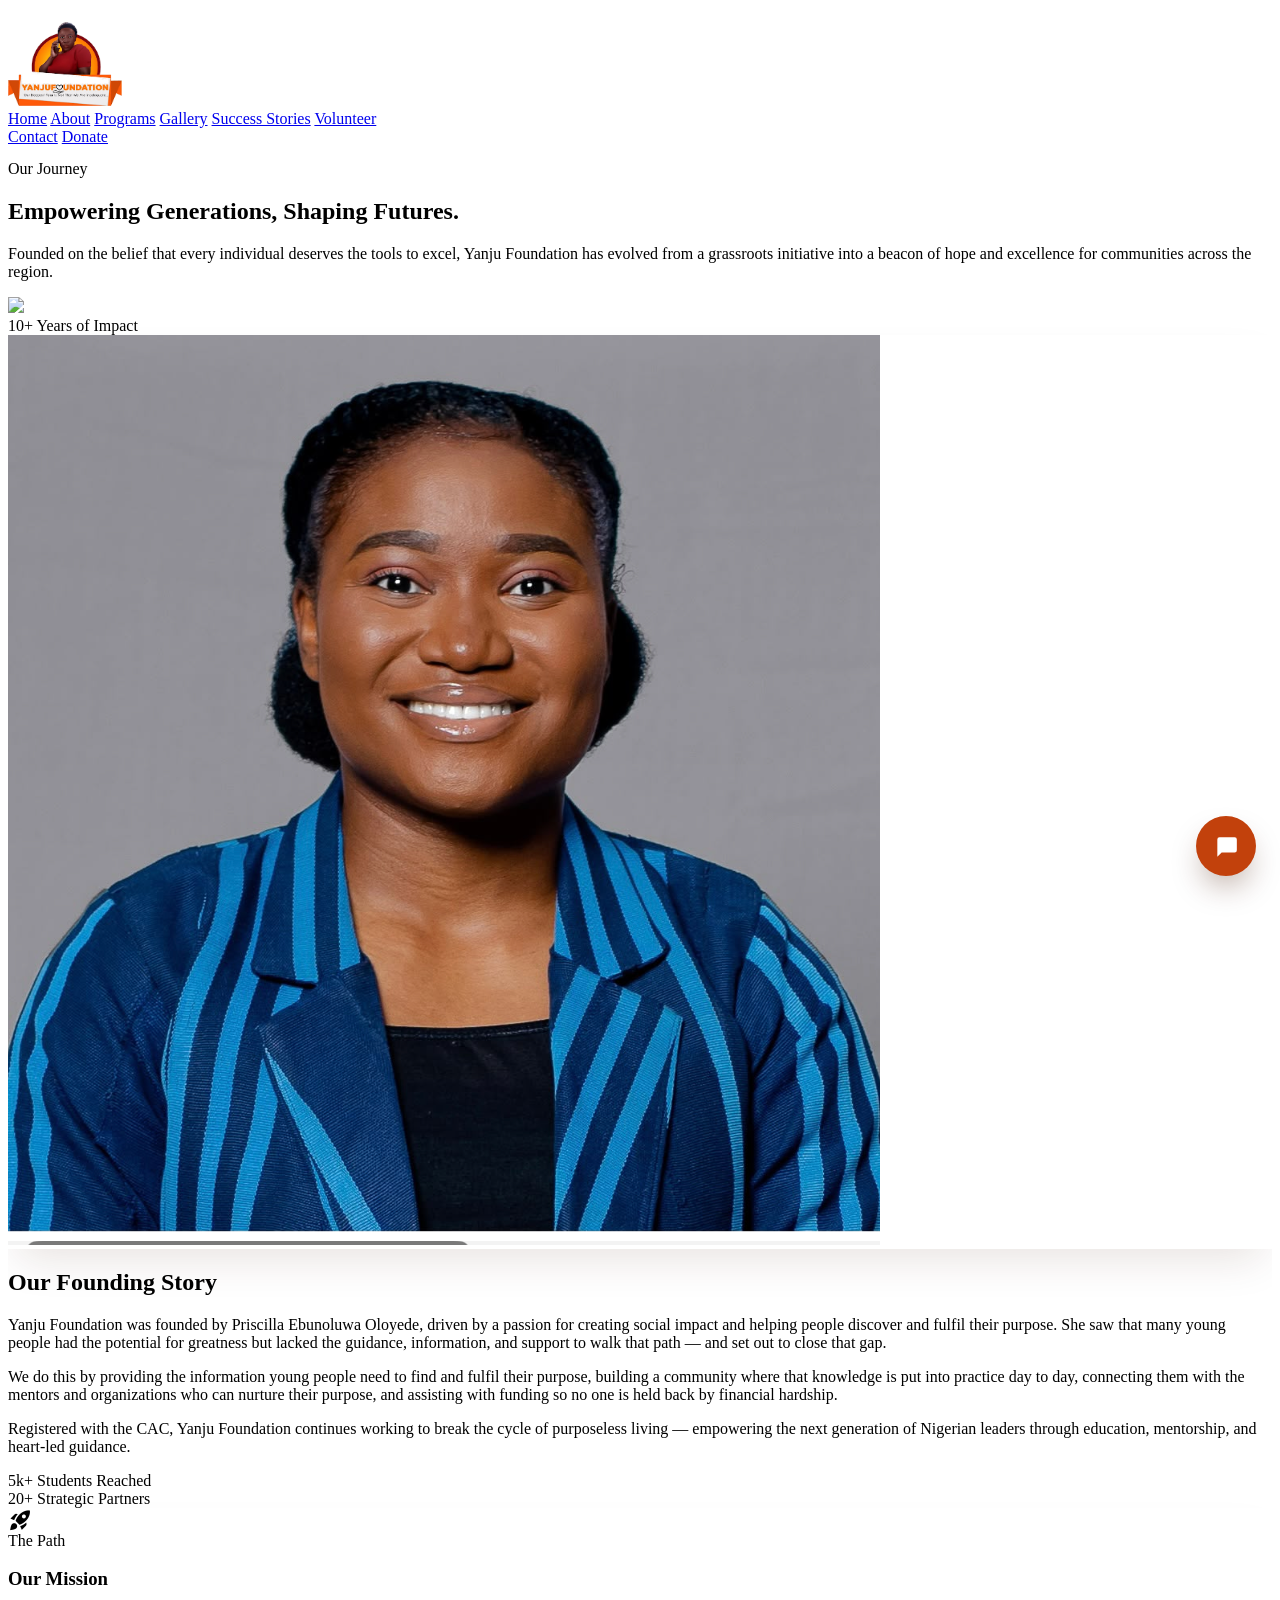
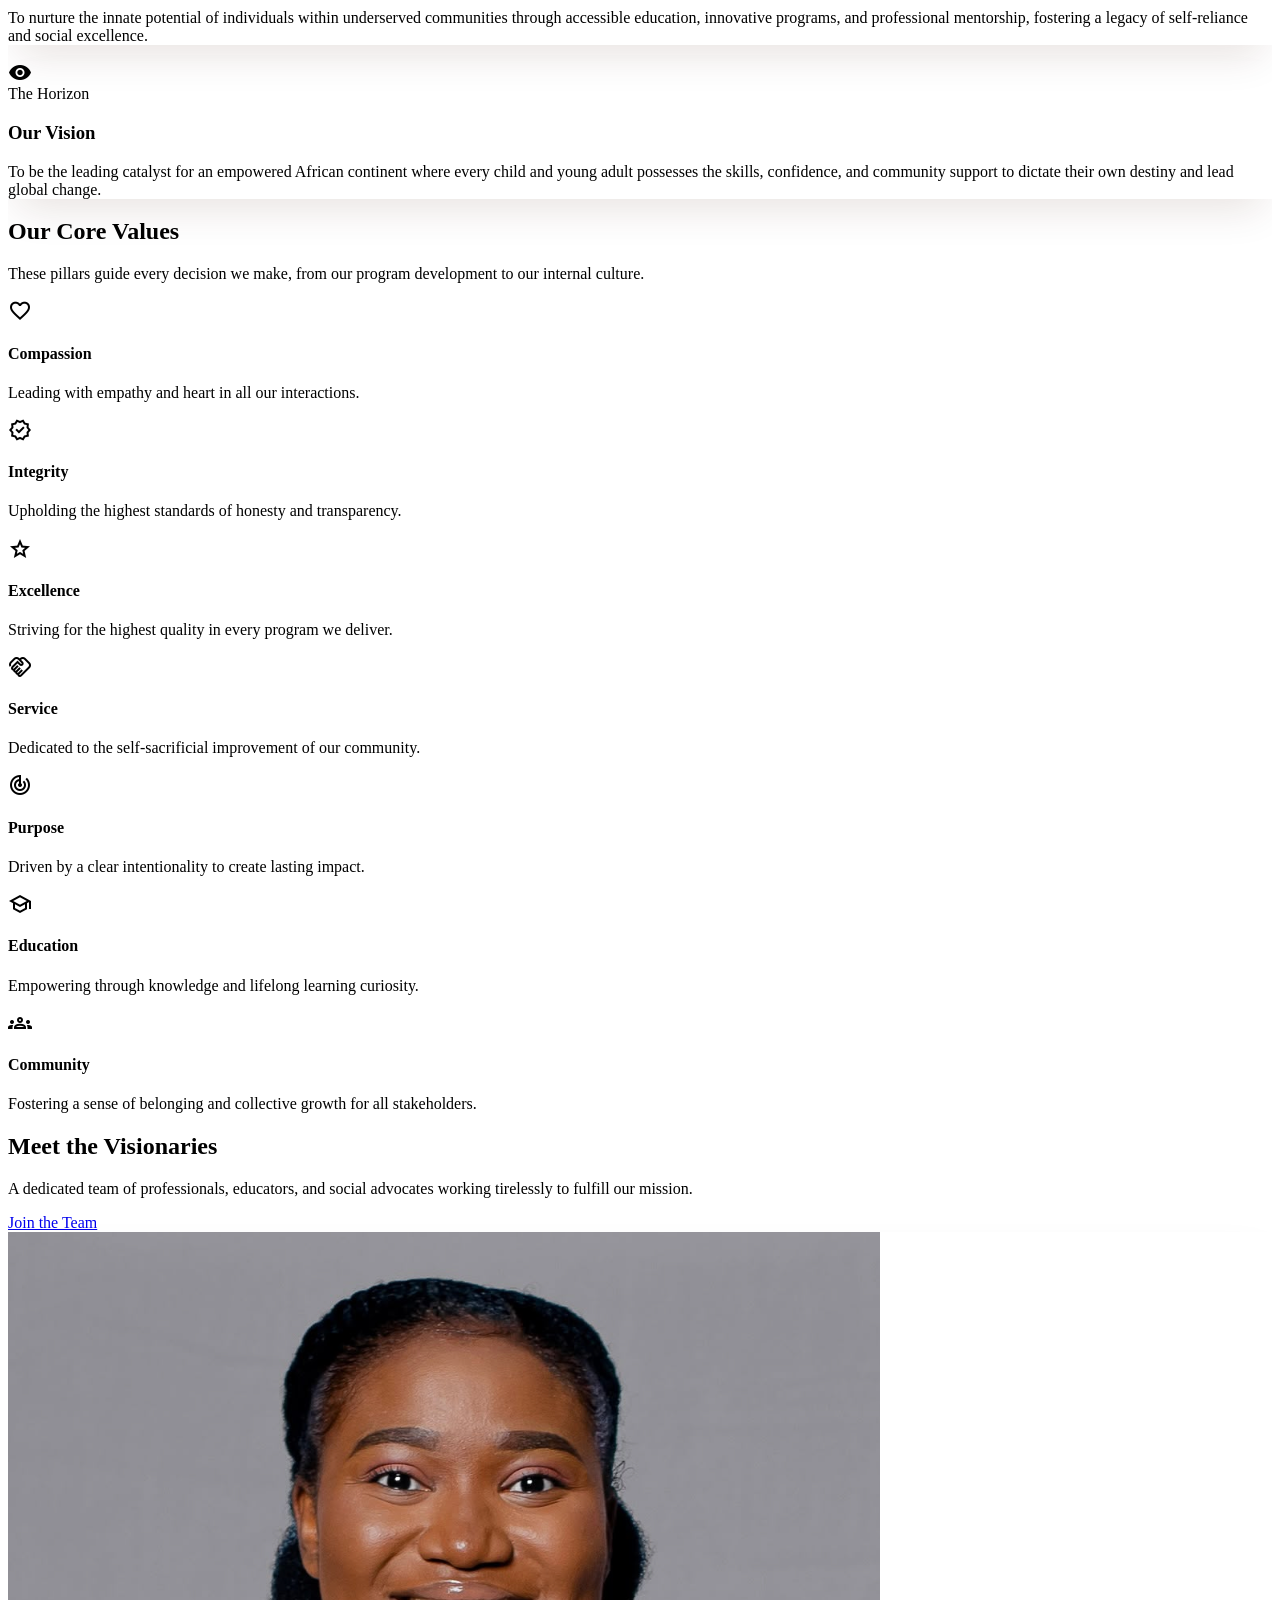
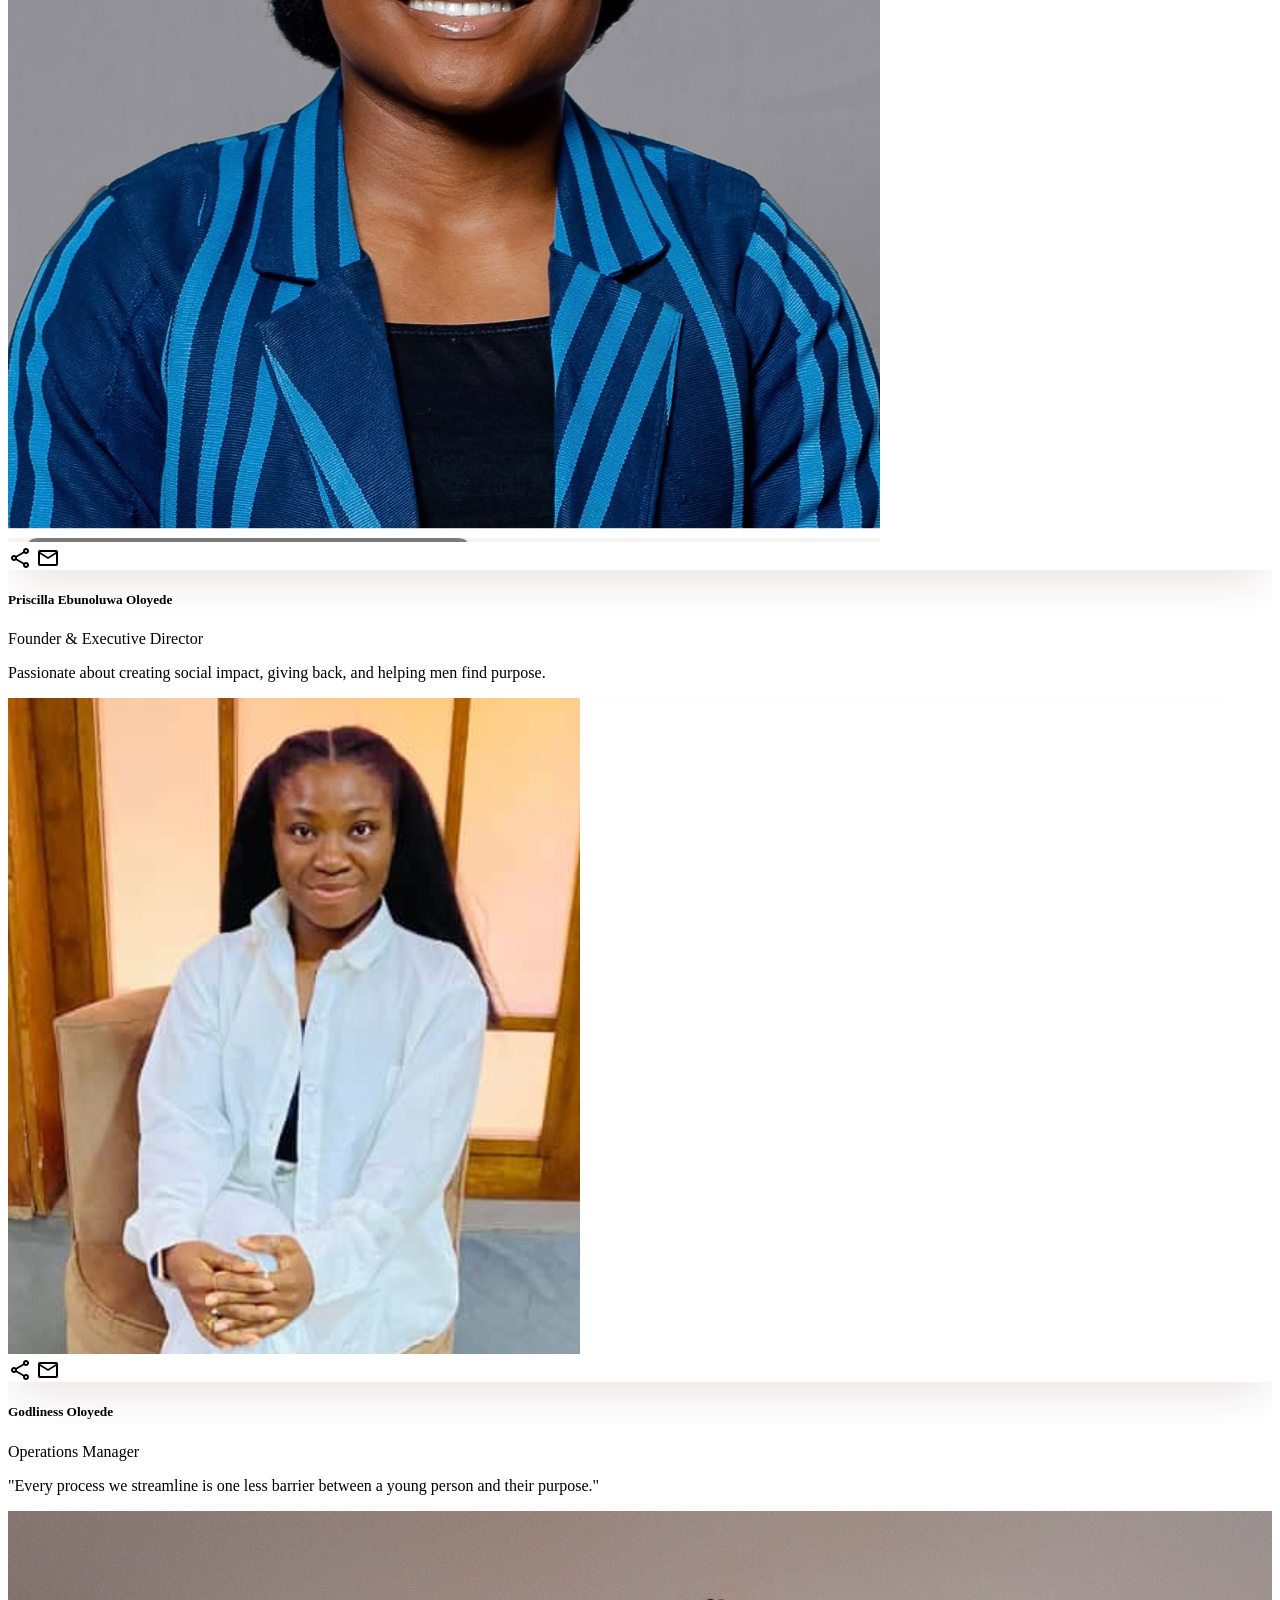
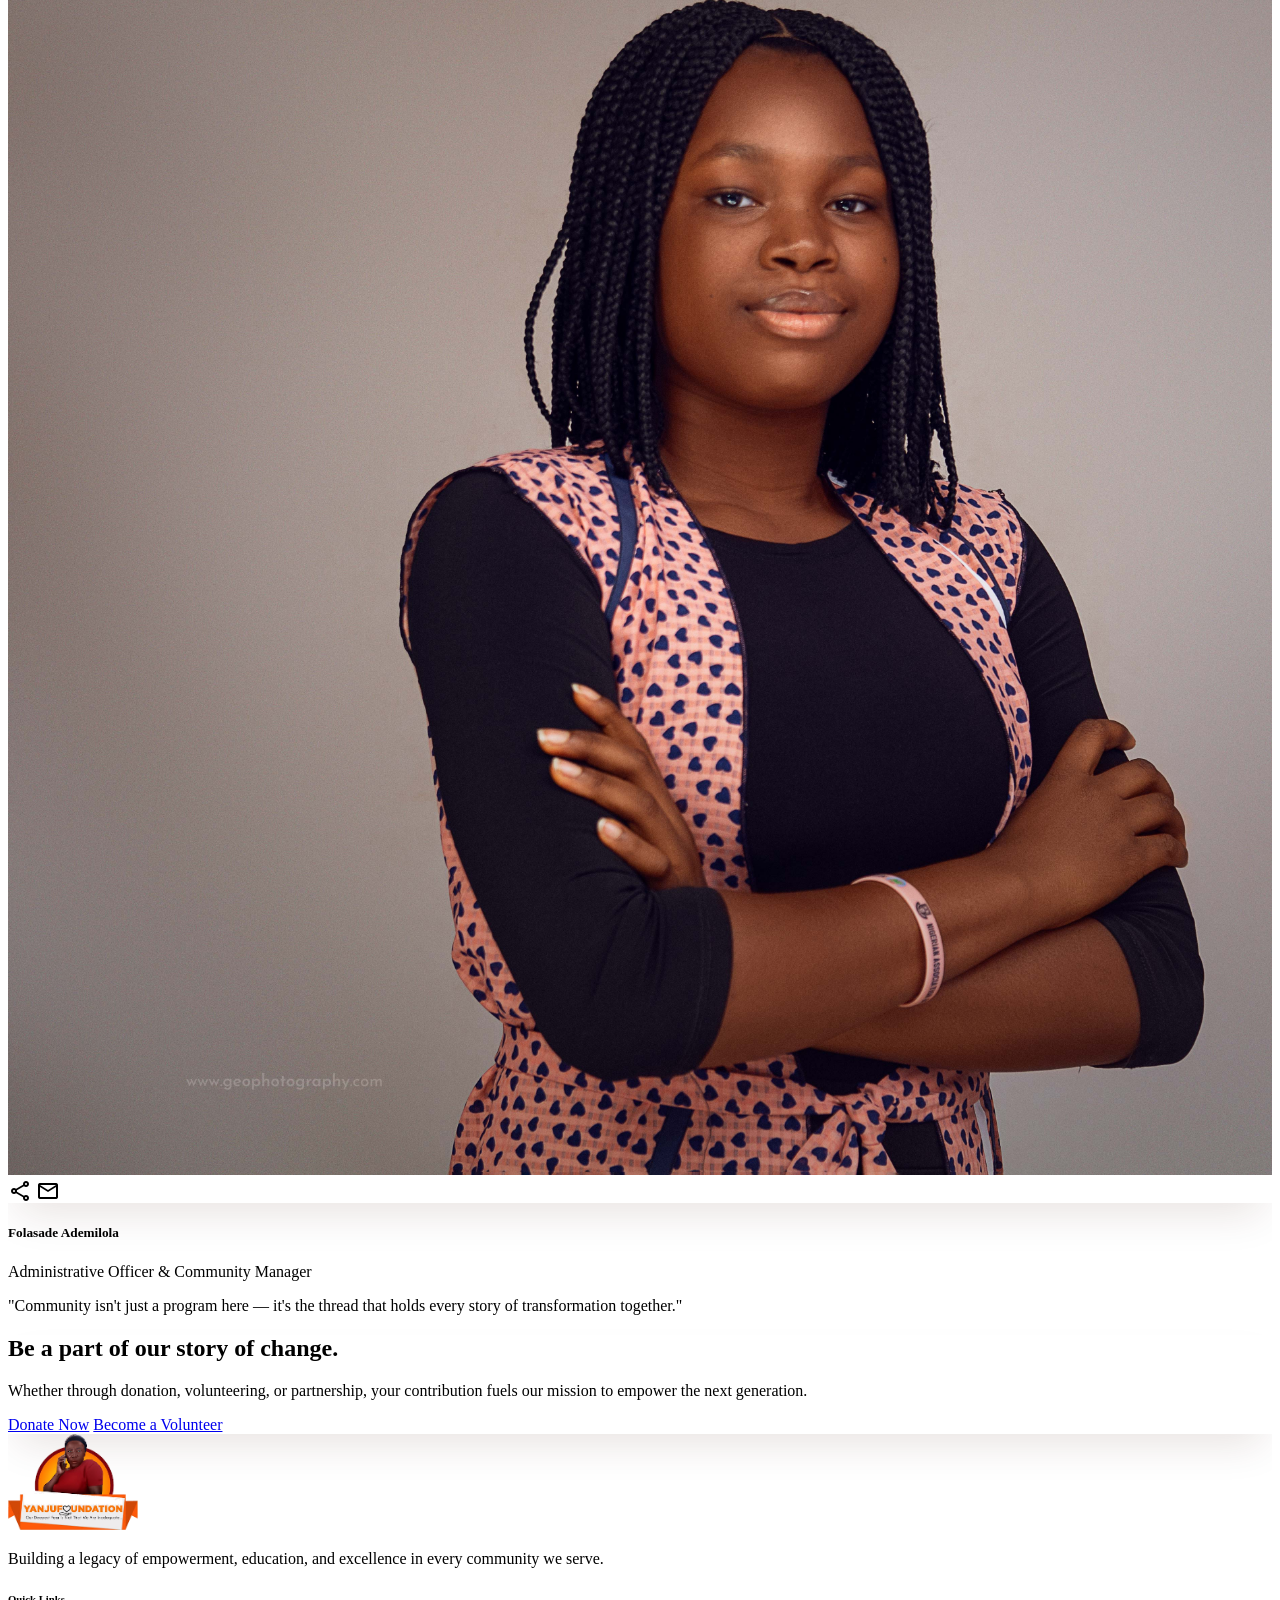
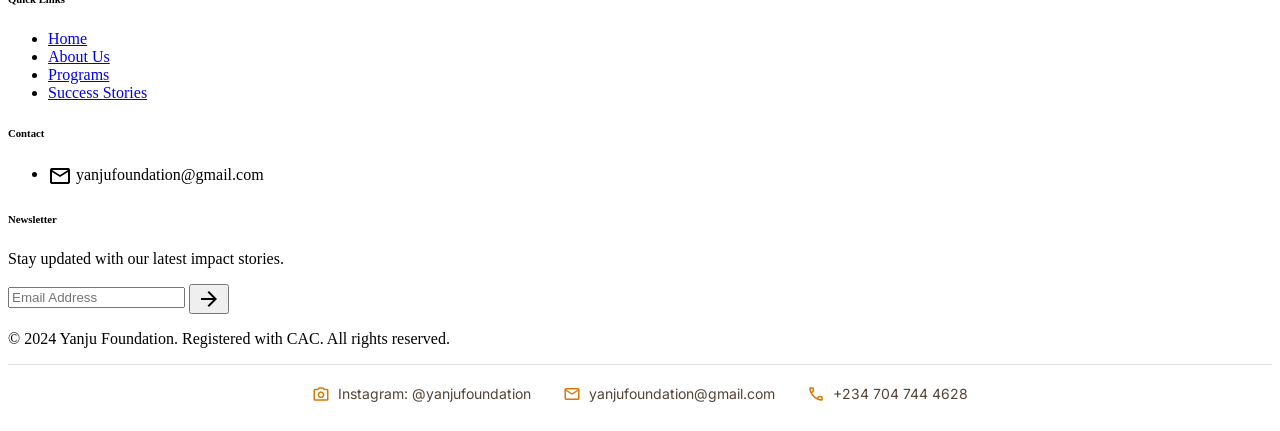
==== commit 489bb40f: "second message" ====
--- a/about.html
+++ b/about.html
@@ -120,7 +120,7 @@
         }
     </style>
 <link href="assets/enhance.css?v=4" rel="stylesheet">
-<script defer src="assets/enhance.js?v=4"></script>
+<script defer src="assets/enhance.js?v=8"></script>
 </head>
 <body class="bg-surface text-on-surface font-body-md overflow-x-hidden">
 <!-- Top Navigation Bar -->
@@ -167,15 +167,15 @@
 <div class="grid grid-cols-1 lg:grid-cols-12 gap-stack-md">
 <div class="lg:col-span-5">
 <div class="h-full min-h-[400px] rounded-2xl overflow-hidden ambient-shadow">
-<img class="w-full h-full object-cover" data-alt="A high-resolution candid portrait of a visionary leader in a vibrant sunset-lit outdoor setting. The person looks thoughtfully into the distance with a gentle smile, symbolizing wisdom and hope. The background is softly blurred, showing a hints of a developing community. The overall aesthetic is warm, earthy, and deeply human, aligning with the Yanju Foundation's core tenets." src="https://lh3.googleusercontent.com/aida-public/[base64]">
+<img class="w-full h-full object-cover" data-alt="Priscilla Ebunoluwa Oloyede, founder of Yanju Foundation." src="assets/team/priscilla-oloyede.png">
 </div>
 </div>
 <div class="lg:col-span-7 flex flex-col justify-center">
 <h2 class="font-headline-lg text-headline-lg text-primary mb-6">Our Founding Story</h2>
 <div class="space-y-6 text-body-md text-on-surface-variant">
-<p class="">The Yanju Foundation began in 2014 with a simple observation: talent is universal, but opportunity is not. Our founder, driven by the personal experience of transformative mentorship, sought to bridge this gap by creating a structured ecosystem for growth.</p>
-<p class="">What started as a weekend workshop for ten students has blossomed into a multi-faceted organization registered with the CAC, dedicated to systemic empowerment through STEM, arts, and leadership training.</p>
-<p class="">Today, we stand as a testament to the power of community-driven change, proving that with the right investment in human dignity, we can cultivate a future of boundless potential.</p>
+<p class="">Yanju Foundation was founded by Priscilla Ebunoluwa Oloyede, driven by a passion for creating social impact and helping people discover and fulfil their purpose. She saw that many young people had the potential for greatness but lacked the guidance, information, and support to walk that path — and set out to close that gap.</p>
+<p class="">We do this by providing the information young people need to find and fulfil their purpose, building a community where that knowledge is put into practice day to day, connecting them with the mentors and organizations who can nurture their purpose, and assisting with funding so no one is held back by financial hardship.</p>
+<p class="">Registered with the CAC, Yanju Foundation continues working to break the cycle of purposeless living — empowering the next generation of Nigerian leaders through education, mentorship, and heart-led guidance.</p>
 </div>
 <div class="mt-8 flex gap-stack-sm">
 <div class="bg-surface p-4 rounded-xl shadow-sm border border-outline-variant flex-1">
@@ -293,7 +293,7 @@
 <!-- Leader 1 -->
 <div class="group">
 <div class="relative rounded-2xl overflow-hidden ambient-shadow mb-6 aspect-[4/5]">
-<img class="w-full h-full object-cover transition-transform duration-500 group-hover:scale-105" data-alt="A professional headshot of a female executive in her late 30s. She is wearing a smart terracotta-colored blazer, smiling warmly and confidently. The lighting is soft and studio-quality with a light cream background. The portrait exudes trust, intelligence, and approachability, fitting the 'Aspirational Empowerment' aesthetic." src="https://lh3.googleusercontent.com/aida-public/[base64]">
+<img class="w-full h-full object-cover transition-transform duration-500 group-hover:scale-105" data-alt="Portrait of Priscilla Ebunoluwa Oloyede, Founder of Yanju Foundation." src="assets/team/priscilla-oloyede.png">
 <div class="absolute inset-0 bg-gradient-to-t from-on-background/60 to-transparent opacity-0 group-hover:opacity-100 transition-opacity duration-300 flex items-end p-6">
 <div class="flex gap-4">
 <span class="material-symbols-outlined text-white cursor-pointer hover:text-primary-fixed">share</span>
@@ -301,14 +301,14 @@
 </div>
 </div>
 </div>
-<h5 class="font-headline-md text-[22px] mb-1">Dr. Amina Yusuf</h5>
+<h5 class="font-headline-md text-[22px] mb-1">Priscilla Ebunoluwa Oloyede</h5>
 <p class="text-primary font-label-md mb-4">Founder &amp; Executive Director</p>
-<p class="text-body-md text-on-surface-variant line-clamp-3 italic">"True leadership is not about being in charge, but taking care of those in our charge."</p>
+<p class="text-body-md text-on-surface-variant line-clamp-3">Passionate about creating social impact, giving back, and helping men find purpose.</p>
 </div>
 <!-- Leader 2 -->
 <div class="group">
 <div class="relative rounded-2xl overflow-hidden ambient-shadow mb-6 aspect-[4/5]">
-<img class="w-full h-full object-cover transition-transform duration-500 group-hover:scale-105" data-alt="A professional headshot of a male leader in a modern workspace. He is dressed in a contemporary dark green polo, looking into the camera with an expression of focus and dedication. The lighting is bright and crisp, highlighting a clean, professional atmosphere. High-end photography style with soft focus on the office background." src="https://lh3.googleusercontent.com/aida-public/[base64]">
+<img class="w-full h-full object-cover transition-transform duration-500 group-hover:scale-105" data-alt="Portrait of Godliness Oloyede, Operations Manager at Yanju Foundation." src="assets/team/godliness-oloyede.png">
 <div class="absolute inset-0 bg-gradient-to-t from-on-background/60 to-transparent opacity-0 group-hover:opacity-100 transition-opacity duration-300 flex items-end p-6">
 <div class="flex gap-4">
 <span class="material-symbols-outlined text-white cursor-pointer hover:text-primary-fixed">share</span>
@@ -316,14 +316,14 @@
 </div>
 </div>
 </div>
-<h5 class="font-headline-md text-[22px] mb-1">Samuel Adeyemi</h5>
+<h5 class="font-headline-md text-[22px] mb-1">Godliness Oloyede</h5>
 <p class="text-primary font-label-md mb-4">Operations Manager</p>
-<p class="text-body-md text-on-surface-variant line-clamp-3 italic">"Efficiency in our processes allows us to maximize the heart in our programs."</p>
+<p class="text-body-md text-on-surface-variant line-clamp-3 italic">"Every process we streamline is one less barrier between a young person and their purpose."</p>
 </div>
 <!-- Leader 3 -->
 <div class="group">
 <div class="relative rounded-2xl overflow-hidden ambient-shadow mb-6 aspect-[4/5]">
-<img class="w-full h-full object-cover transition-transform duration-500 group-hover:scale-105" data-alt="A professional headshot of an older female educator with a kind, grandmotherly face, wearing elegant traditional attire in warm gold tones. She has a bright, radiant smile. The setting is a library with soft wooden tones, emphasizing her role as an educational advisor. The image is warm, tactile, and highly professional." src="https://lh3.googleusercontent.com/aida-public/[base64]">
+<img class="w-full h-full object-cover transition-transform duration-500 group-hover:scale-105" data-alt="Portrait of Folasade Ademilola, Administrative Officer & Community Manager at Yanju Foundation." src="assets/team/folasade-ademilola.jpg">
 <div class="absolute inset-0 bg-gradient-to-t from-on-background/60 to-transparent opacity-0 group-hover:opacity-100 transition-opacity duration-300 flex items-end p-6">
 <div class="flex gap-4">
 <span class="material-symbols-outlined text-white cursor-pointer hover:text-primary-fixed">share</span>
@@ -331,9 +331,9 @@
 </div>
 </div>
 </div>
-<h5 class="font-headline-md text-[22px] mb-1">Oluchi Nwosu</h5>
-<p class="text-primary font-label-md mb-4">Head of Education</p>
-<p class="text-body-md text-on-surface-variant line-clamp-3 italic">"Education is the only tool that increases in value the more you share it."</p>
+<h5 class="font-headline-md text-[22px] mb-1">Folasade Ademilola</h5>
+<p class="text-primary font-label-md mb-4">Administrative Officer &amp; Community Manager</p>
+<p class="text-body-md text-on-surface-variant line-clamp-3 italic">"Community isn't just a program here — it's the thread that holds every story of transformation together."</p>
 </div>
 </div>
 </div>
@@ -381,12 +381,13 @@
 <div>
 <h6 class="font-label-md text-label-md text-primary font-semibold mb-6 uppercase tracking-wider">Newsletter</h6>
 <p class="text-body-md text-on-surface-variant mb-4">Stay updated with our latest impact stories.</p>
-<div class="relative">
-<input class="w-full bg-surface border border-outline-variant rounded-xl px-4 py-3 focus:ring-2 focus:ring-primary/20 focus:border-primary outline-none transition-all" placeholder="Email Address" type="email">
-<button class="absolute right-2 top-1.5 bg-primary text-white p-1.5 rounded-lg hover:bg-primary-container transition-colors">
+<div class="relative yj-newsletter-widget">
+<input class="w-full bg-surface border border-outline-variant rounded-xl px-4 py-3 focus:ring-2 focus:ring-primary/20 focus:border-primary outline-none transition-all yj-newsletter-input" placeholder="Email Address" type="email">
+<button class="absolute right-2 top-1.5 bg-primary text-white p-1.5 rounded-lg hover:bg-primary-container transition-colors yj-newsletter-submit">
 <span class="material-symbols-outlined">arrow_forward</span>
 </button>
 </div>
+<p class="yj-newsletter-message text-sm mt-2 hidden"></p>
 </div>
 </div>
 <div class="border-t border-outline-variant px-gutter py-6 text-center">
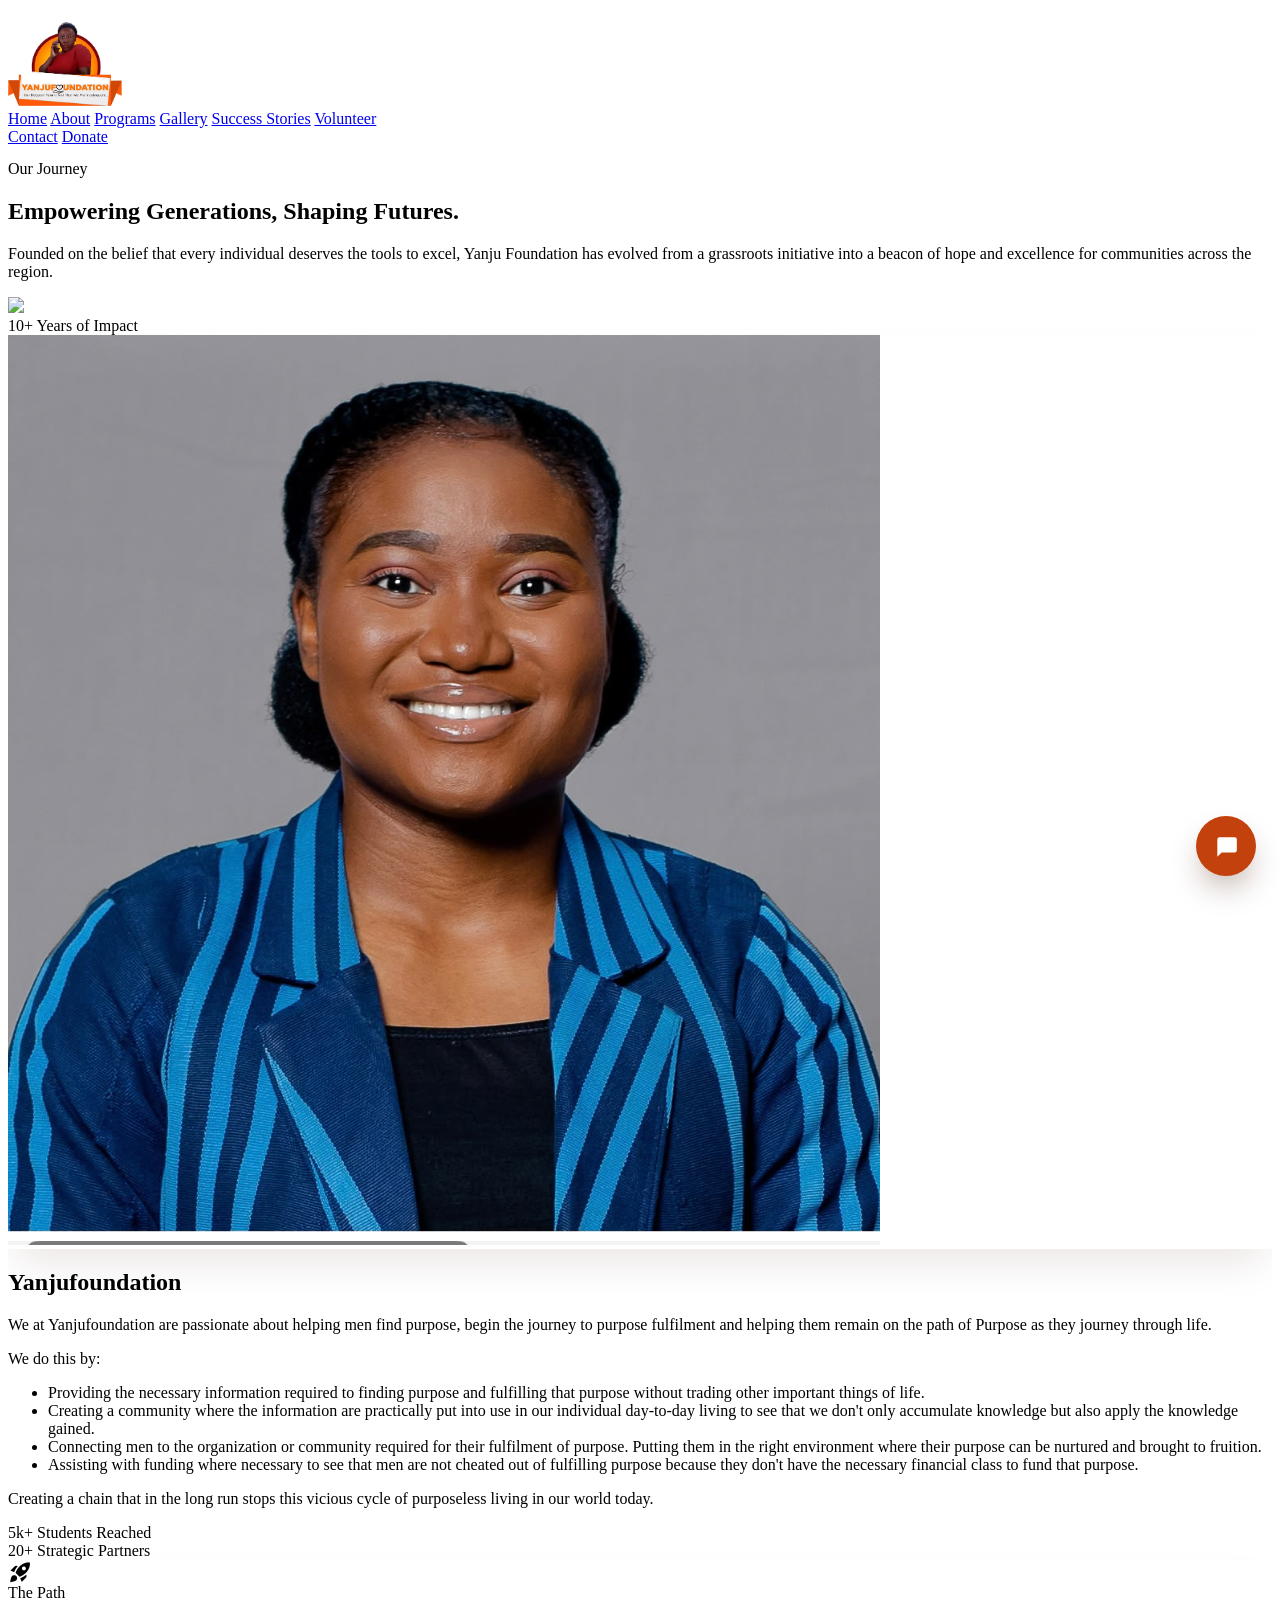
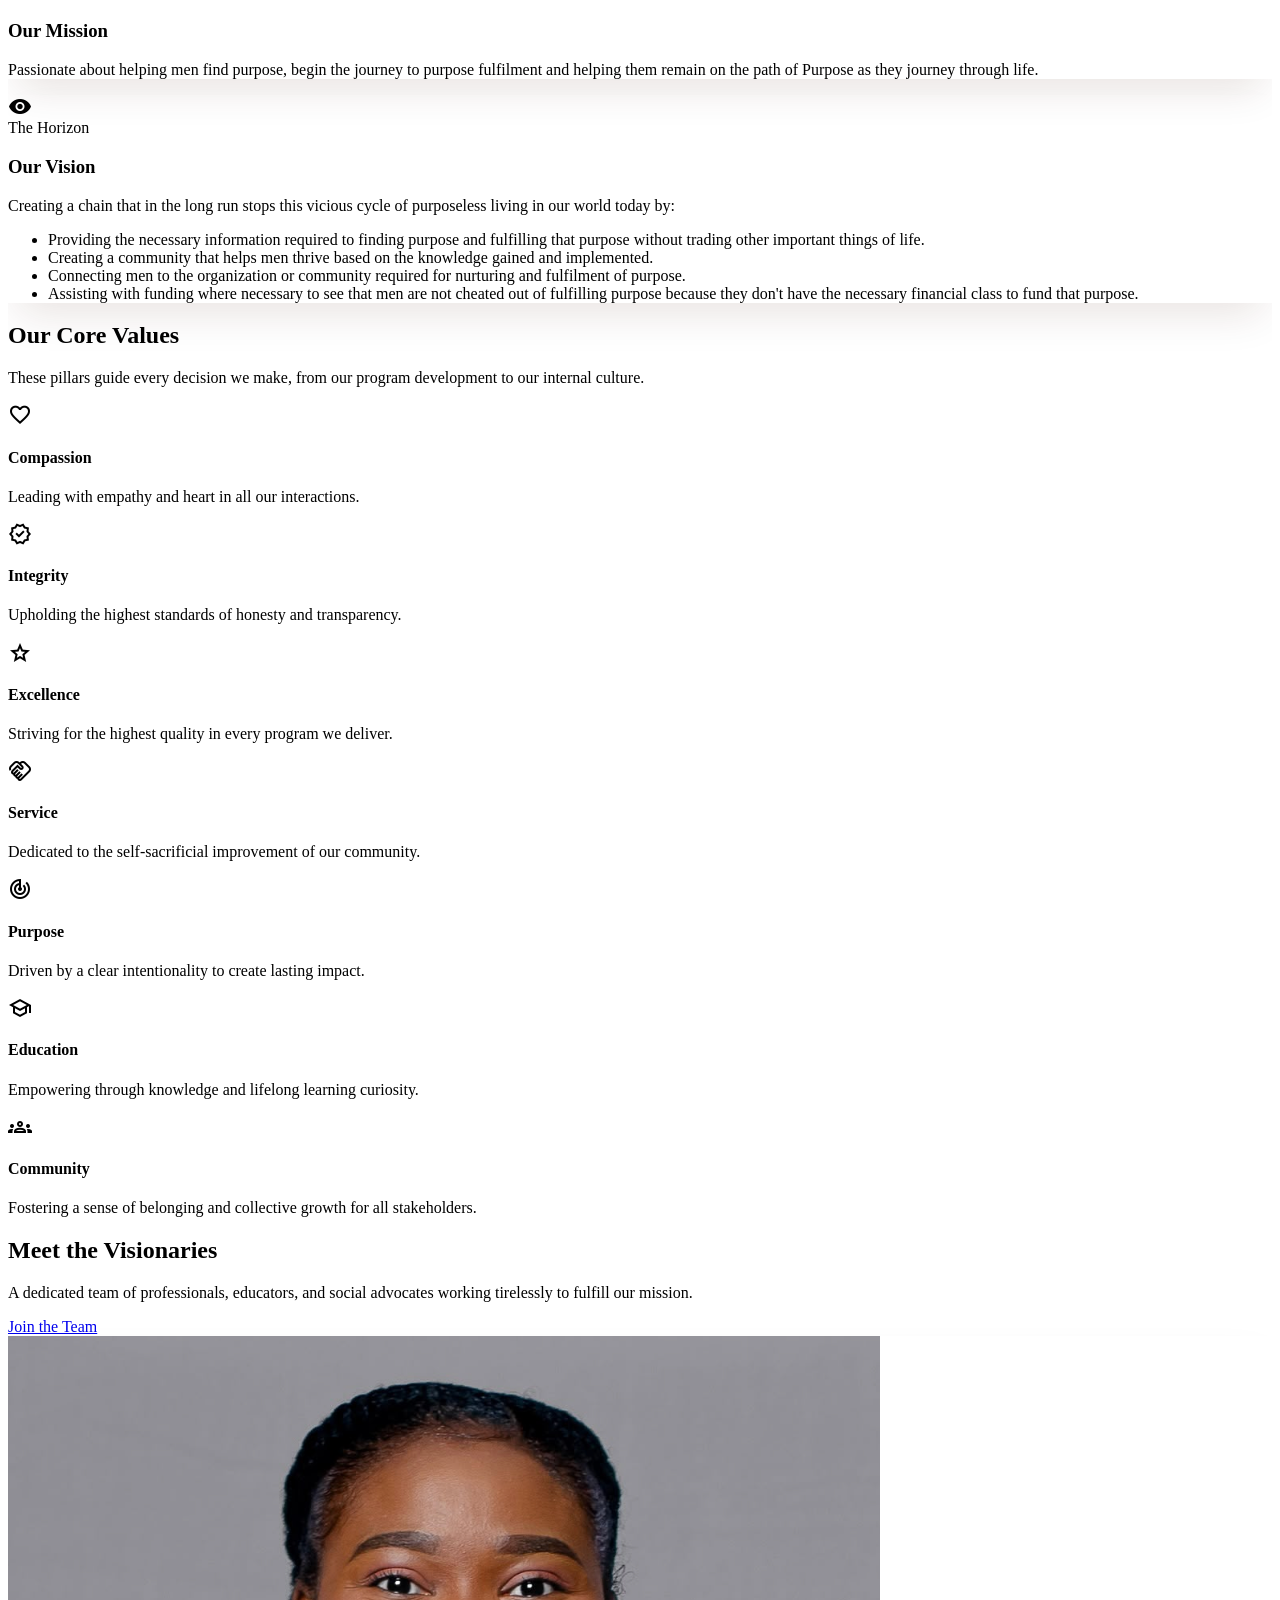
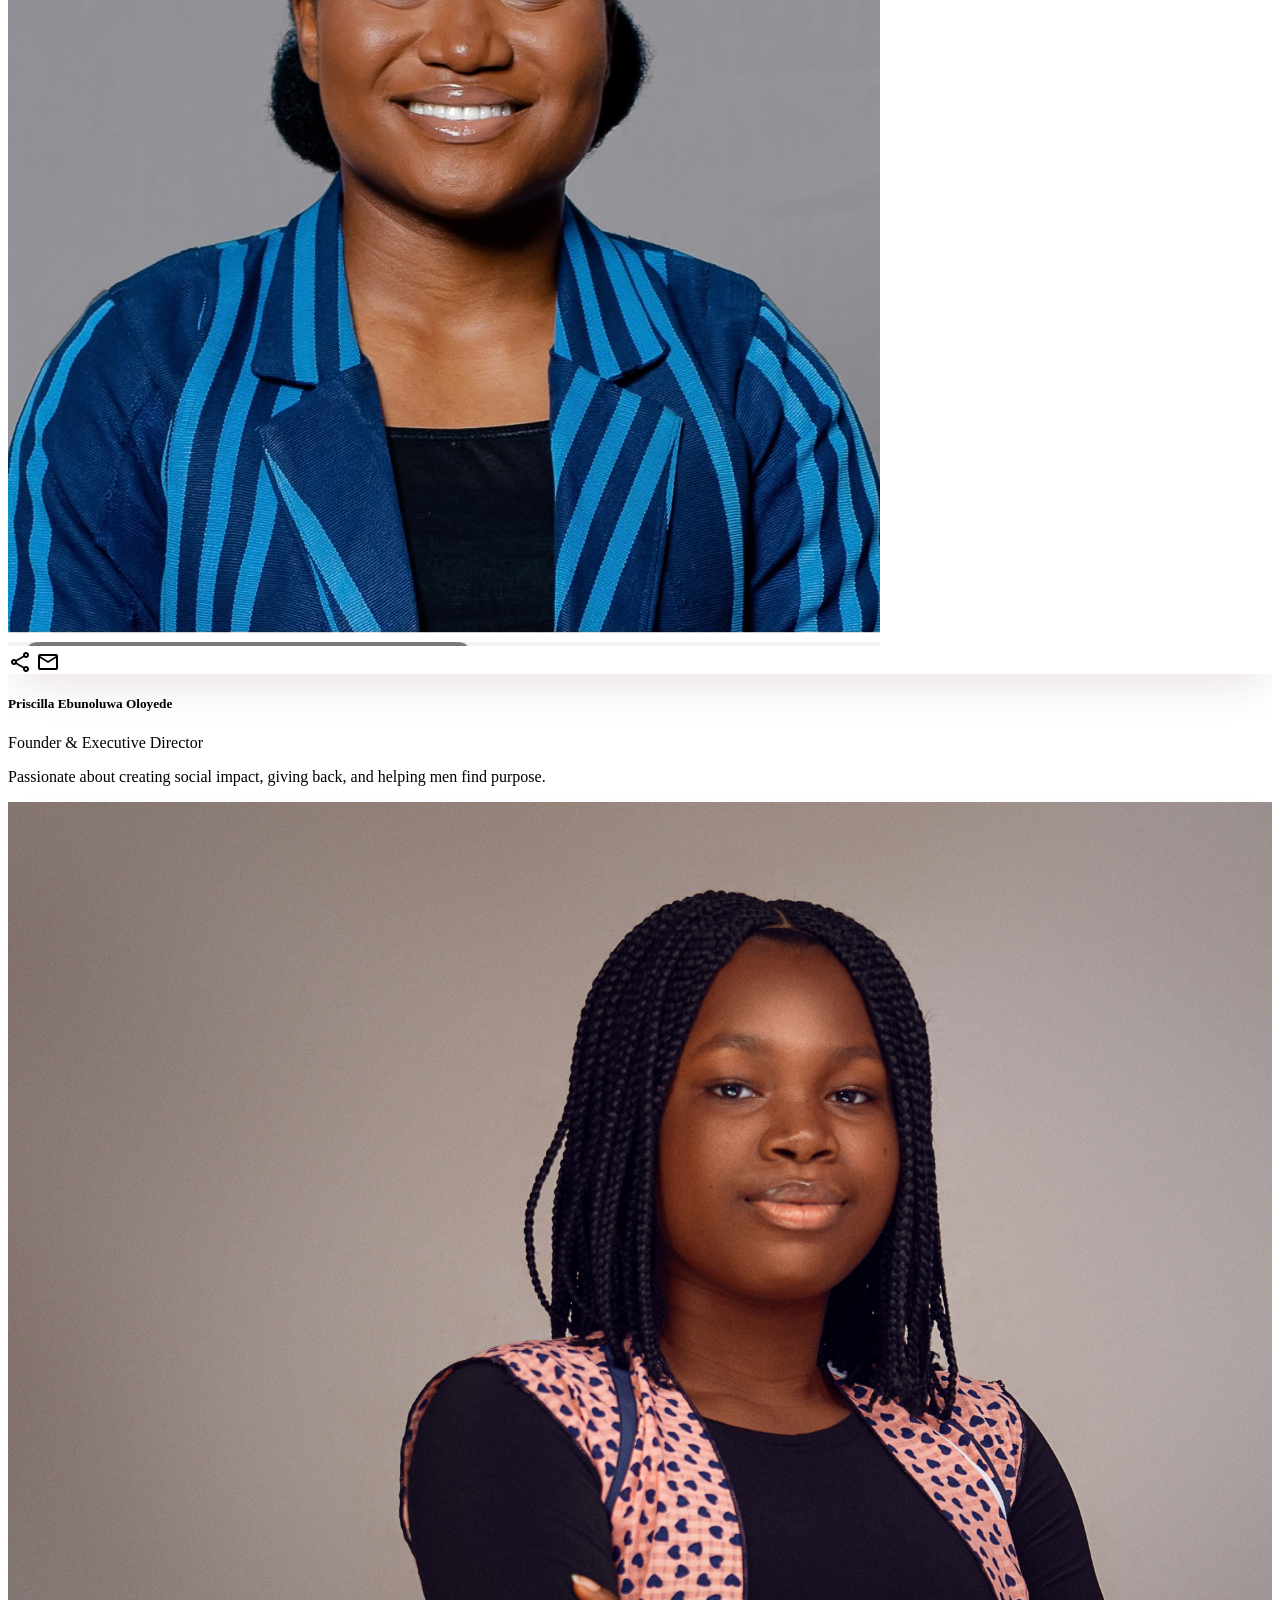
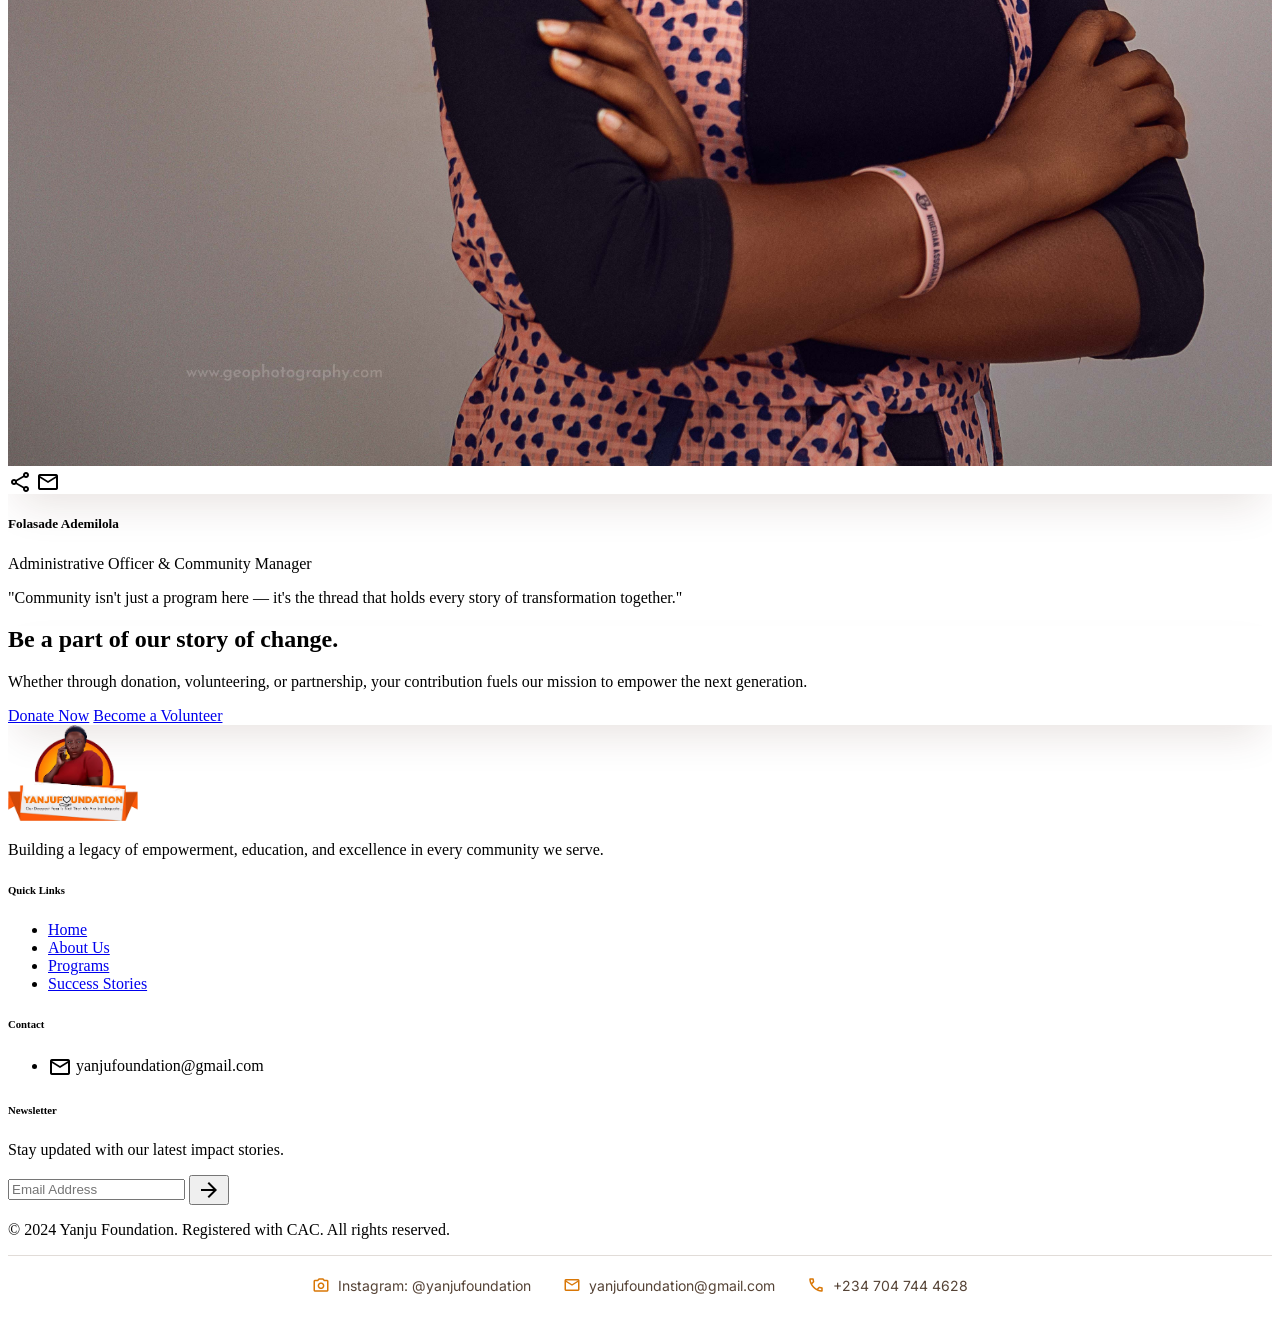
==== commit 5b73d89f: "edditing feature" ====
--- a/about.html
+++ b/about.html
@@ -120,7 +120,7 @@
         }
     </style>
 <link href="assets/enhance.css?v=4" rel="stylesheet">
-<script defer src="assets/enhance.js?v=8"></script>
+<script defer src="assets/enhance.js?v=9"></script>
 </head>
 <body class="bg-surface text-on-surface font-body-md overflow-x-hidden">
 <!-- Top Navigation Bar -->
@@ -171,11 +171,17 @@
 </div>
 </div>
 <div class="lg:col-span-7 flex flex-col justify-center">
-<h2 class="font-headline-lg text-headline-lg text-primary mb-6">Our Founding Story</h2>
+<h2 class="font-headline-lg text-headline-lg text-primary mb-6">Yanjufoundation</h2>
 <div class="space-y-6 text-body-md text-on-surface-variant">
-<p class="">Yanju Foundation was founded by Priscilla Ebunoluwa Oloyede, driven by a passion for creating social impact and helping people discover and fulfil their purpose. She saw that many young people had the potential for greatness but lacked the guidance, information, and support to walk that path — and set out to close that gap.</p>
-<p class="">We do this by providing the information young people need to find and fulfil their purpose, building a community where that knowledge is put into practice day to day, connecting them with the mentors and organizations who can nurture their purpose, and assisting with funding so no one is held back by financial hardship.</p>
-<p class="">Registered with the CAC, Yanju Foundation continues working to break the cycle of purposeless living — empowering the next generation of Nigerian leaders through education, mentorship, and heart-led guidance.</p>
+<p class="">We at Yanjufoundation are passionate about helping men find purpose, begin the journey to purpose fulfilment and helping them remain on the path of Purpose as they journey through life.</p>
+<p class="mb-0">We do this by:</p>
+<ul class="list-disc pl-5 space-y-3">
+<li>Providing the necessary information required to finding purpose and fulfilling that purpose without trading other important things of life.</li>
+<li>Creating a community where the information are practically put into use in our individual day-to-day living to see that we don't only accumulate knowledge but also apply the knowledge gained.</li>
+<li>Connecting men to the organization or community required for their fulfilment of purpose. Putting them in the right environment where their purpose can be nurtured and brought to fruition.</li>
+<li>Assisting with funding where necessary to see that men are not cheated out of fulfilling purpose because they don't have the necessary financial class to fund that purpose.</li>
+</ul>
+<p class="">Creating a chain that in the long run stops this vicious cycle of purposeless living in our world today.</p>
 </div>
 <div class="mt-8 flex gap-stack-sm">
 <div class="bg-surface p-4 rounded-xl shadow-sm border border-outline-variant flex-1">
@@ -200,7 +206,7 @@
 </div>
 <span class="inline-block px-4 py-1 bg-white/20 rounded-full font-label-md mb-6">The Path</span>
 <h3 class="font-headline-lg text-headline-lg mb-6">Our Mission</h3>
-<p class="text-body-lg opacity-90 leading-relaxed">To nurture the innate potential of individuals within underserved communities through accessible education, innovative programs, and professional mentorship, fostering a legacy of self-reliance and social excellence.</p>
+<p class="text-body-lg opacity-90 leading-relaxed">Passionate about helping men find purpose, begin the journey to purpose fulfilment and helping them remain on the path of Purpose as they journey through life.</p>
 </div>
 <div class="bg-tertiary-container p-12 rounded-[2rem] text-white ambient-shadow relative overflow-hidden group">
 <div class="absolute top-0 right-0 p-8 opacity-10 group-hover:opacity-20 transition-opacity">
@@ -208,7 +214,13 @@
 </div>
 <span class="inline-block px-4 py-1 bg-white/20 rounded-full font-label-md mb-6">The Horizon</span>
 <h3 class="font-headline-lg text-headline-lg mb-6">Our Vision</h3>
-<p class="text-body-lg opacity-90 leading-relaxed">To be the leading catalyst for an empowered African continent where every child and young adult possesses the skills, confidence, and community support to dictate their own destiny and lead global change.</p>
+<p class="text-body-lg opacity-90 leading-relaxed">Creating a chain that in the long run stops this vicious cycle of purposeless living in our world today by:</p>
+<ul class="text-body-lg opacity-90 leading-relaxed list-disc pl-5 space-y-2 mt-4">
+<li>Providing the necessary information required to finding purpose and fulfilling that purpose without trading other important things of life.</li>
+<li>Creating a community that helps men thrive based on the knowledge gained and implemented.</li>
+<li>Connecting men to the organization or community required for nurturing and fulfilment of purpose.</li>
+<li>Assisting with funding where necessary to see that men are not cheated out of fulfilling purpose because they don't have the necessary financial class to fund that purpose.</li>
+</ul>
 </div>
 </div>
 </section>
@@ -289,7 +301,7 @@
 </div>
 <a href="volunteer.html" class="px-8 py-3 rounded-full border-2 border-secondary text-secondary font-label-md hover:bg-secondary hover:text-white transition-all" style="text-align:center">Join the Team</a>
 </div>
-<div class="grid grid-cols-1 md:grid-cols-3 gap-stack-md">
+<div class="grid grid-cols-1 md:grid-cols-2 gap-stack-md max-w-3xl mx-auto">
 <!-- Leader 1 -->
 <div class="group">
 <div class="relative rounded-2xl overflow-hidden ambient-shadow mb-6 aspect-[4/5]">
@@ -304,21 +316,6 @@
 <h5 class="font-headline-md text-[22px] mb-1">Priscilla Ebunoluwa Oloyede</h5>
 <p class="text-primary font-label-md mb-4">Founder &amp; Executive Director</p>
 <p class="text-body-md text-on-surface-variant line-clamp-3">Passionate about creating social impact, giving back, and helping men find purpose.</p>
-</div>
-<!-- Leader 2 -->
-<div class="group">
-<div class="relative rounded-2xl overflow-hidden ambient-shadow mb-6 aspect-[4/5]">
-<img class="w-full h-full object-cover transition-transform duration-500 group-hover:scale-105" data-alt="Portrait of Godliness Oloyede, Operations Manager at Yanju Foundation." src="assets/team/godliness-oloyede.png">
-<div class="absolute inset-0 bg-gradient-to-t from-on-background/60 to-transparent opacity-0 group-hover:opacity-100 transition-opacity duration-300 flex items-end p-6">
-<div class="flex gap-4">
-<span class="material-symbols-outlined text-white cursor-pointer hover:text-primary-fixed">share</span>
-<span class="material-symbols-outlined text-white cursor-pointer hover:text-primary-fixed">mail</span>
-</div>
-</div>
-</div>
-<h5 class="font-headline-md text-[22px] mb-1">Godliness Oloyede</h5>
-<p class="text-primary font-label-md mb-4">Operations Manager</p>
-<p class="text-body-md text-on-surface-variant line-clamp-3 italic">"Every process we streamline is one less barrier between a young person and their purpose."</p>
 </div>
 <!-- Leader 3 -->
 <div class="group">
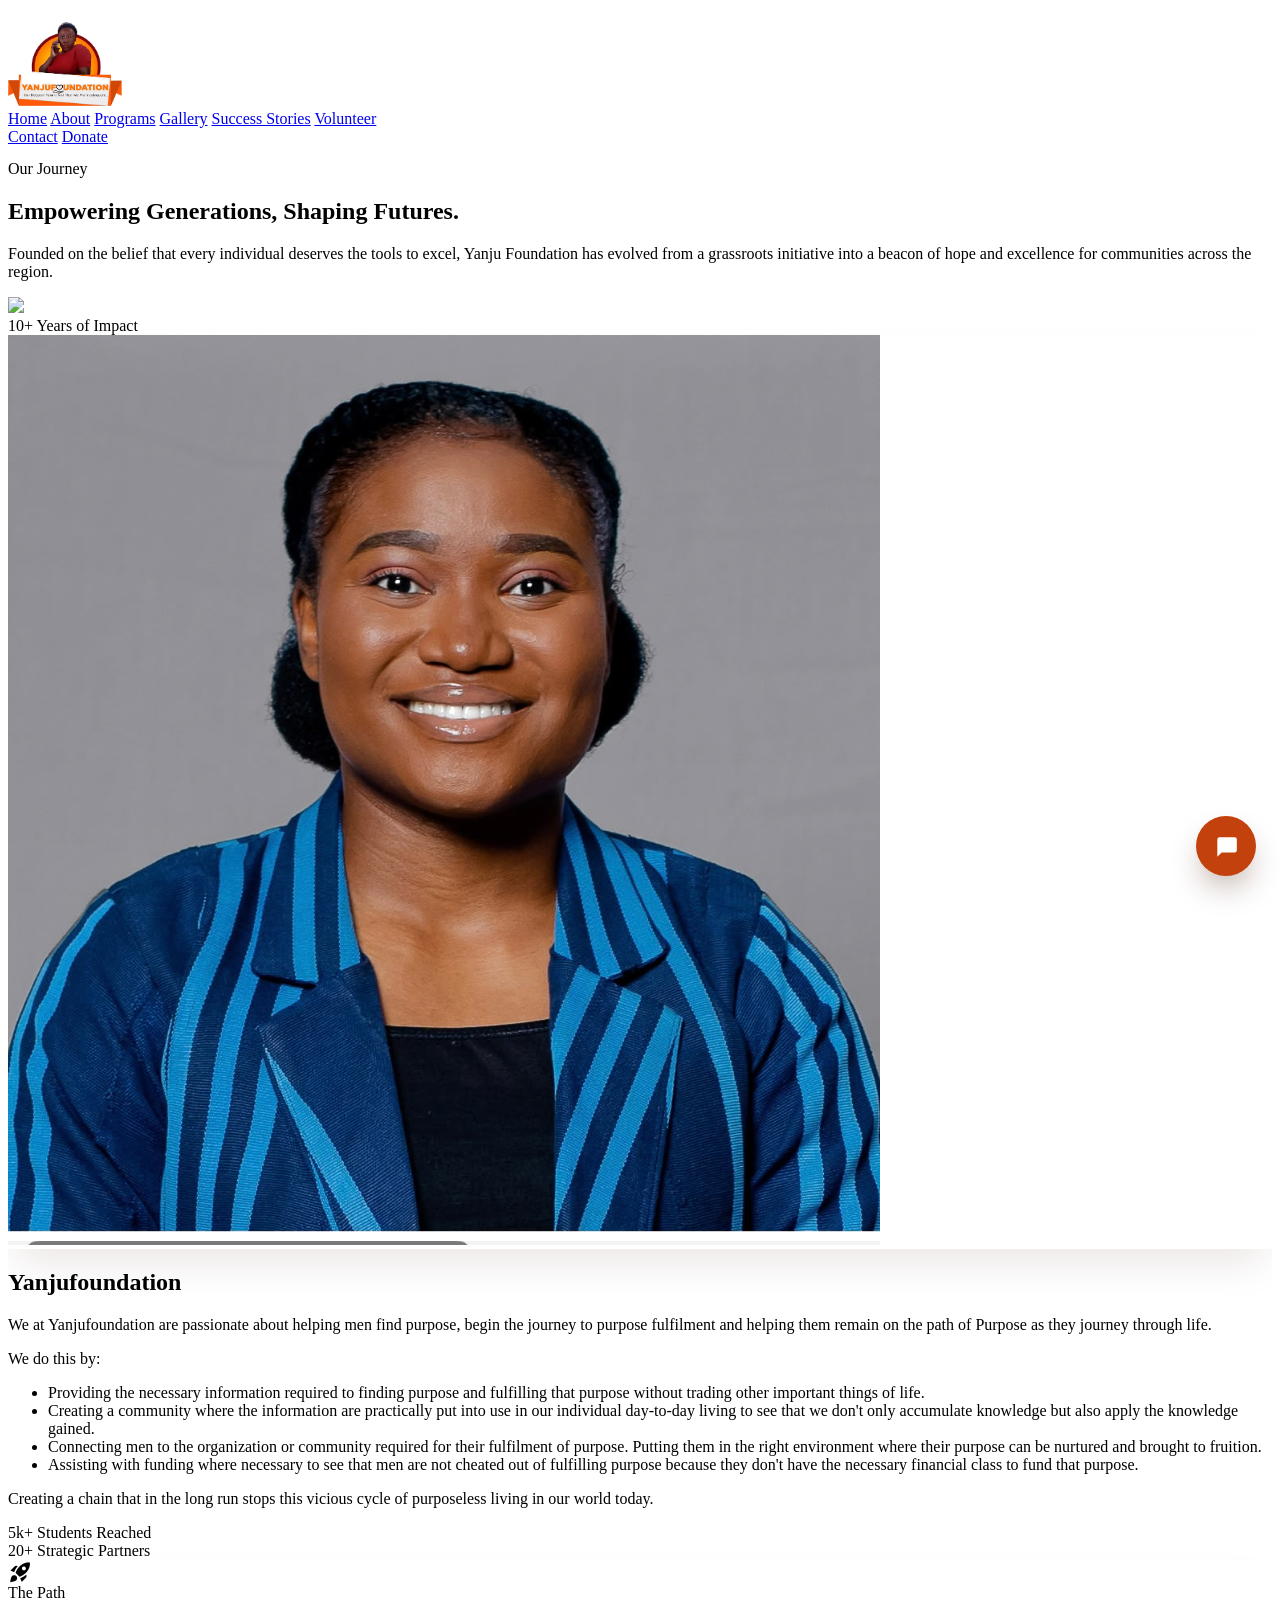
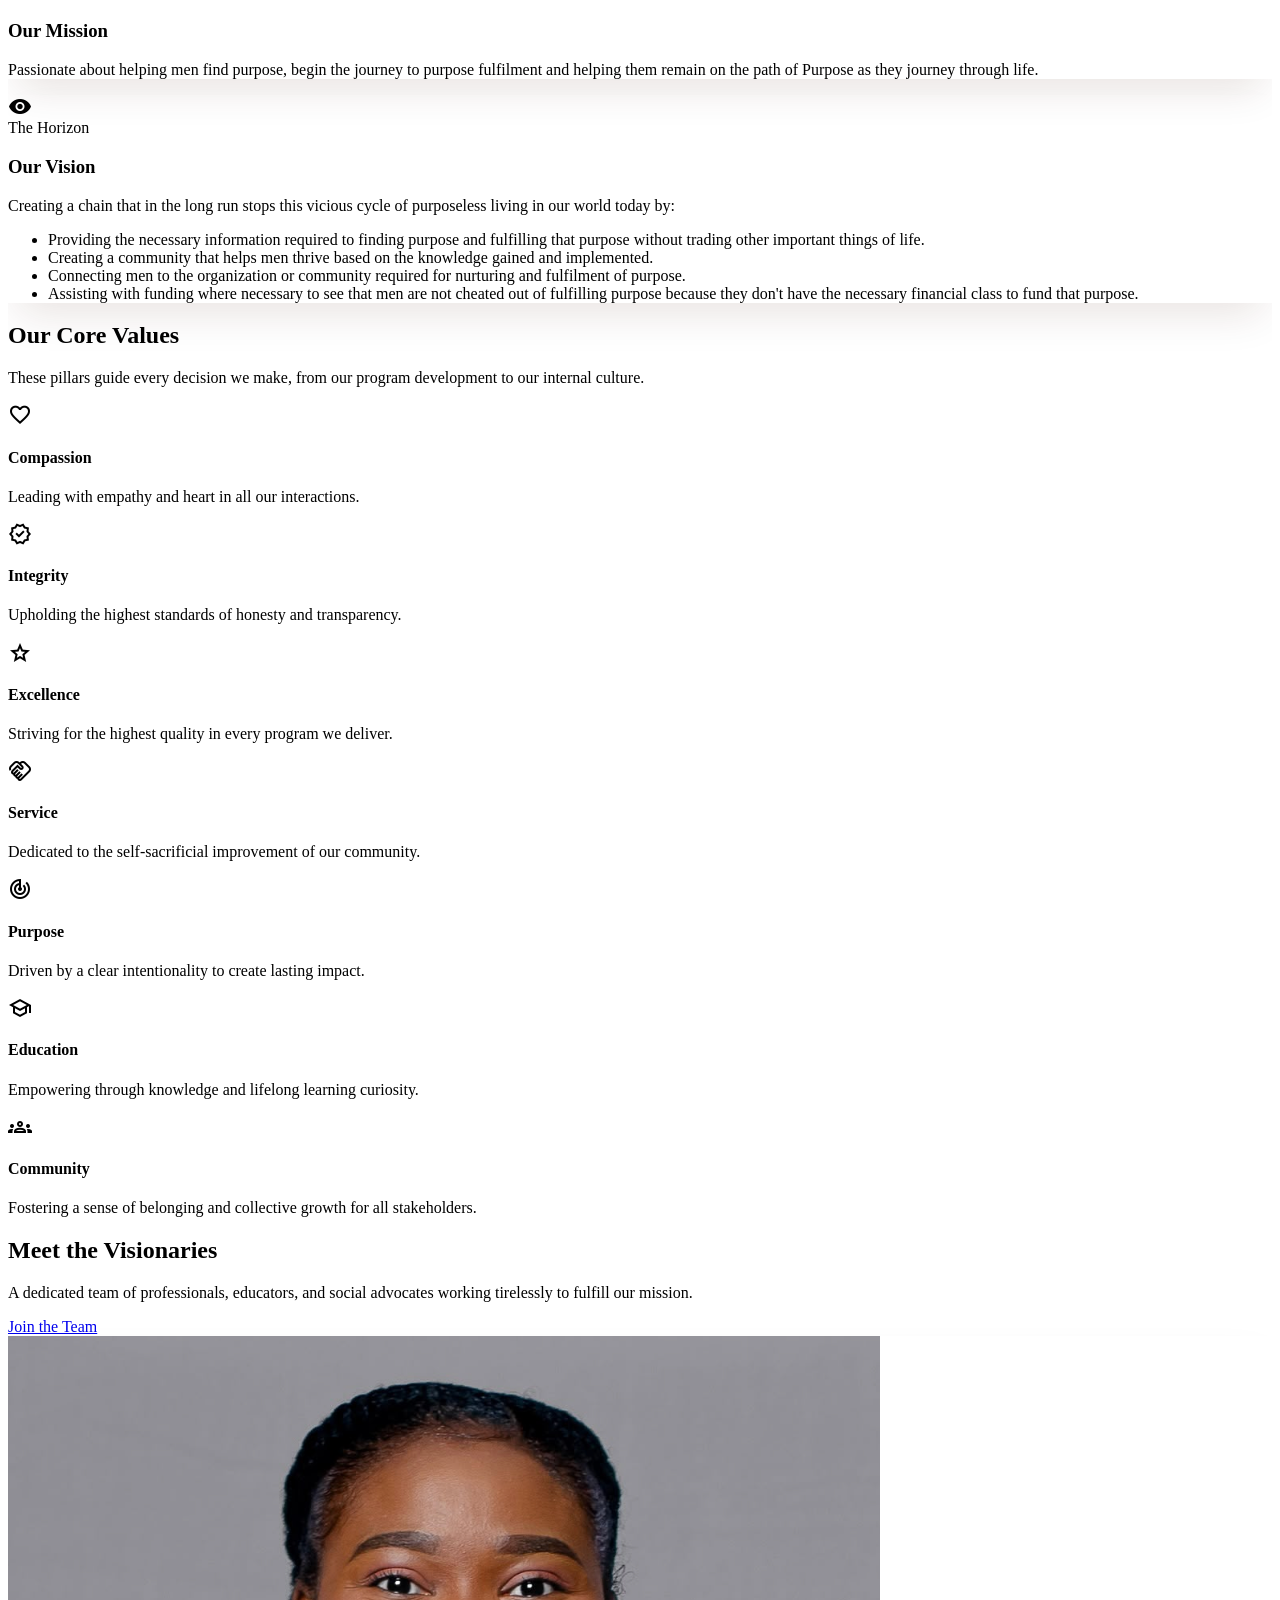
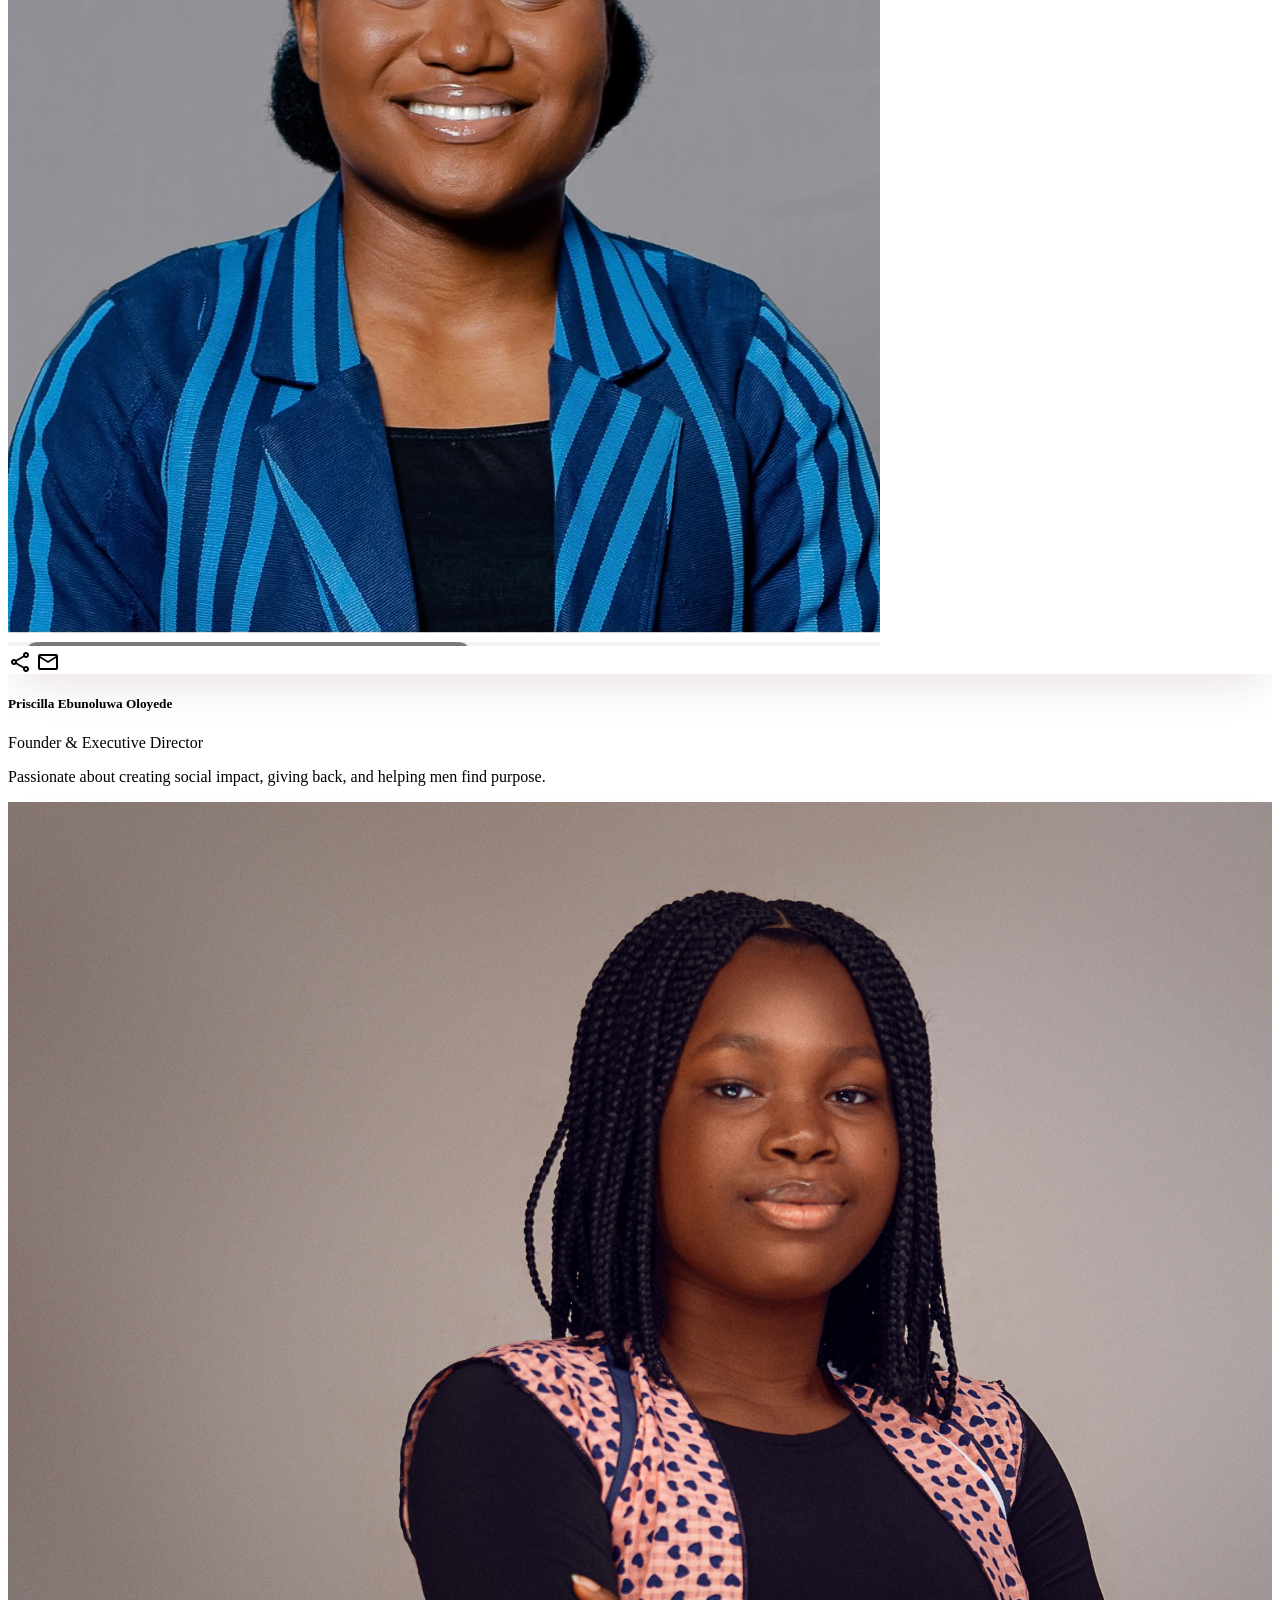
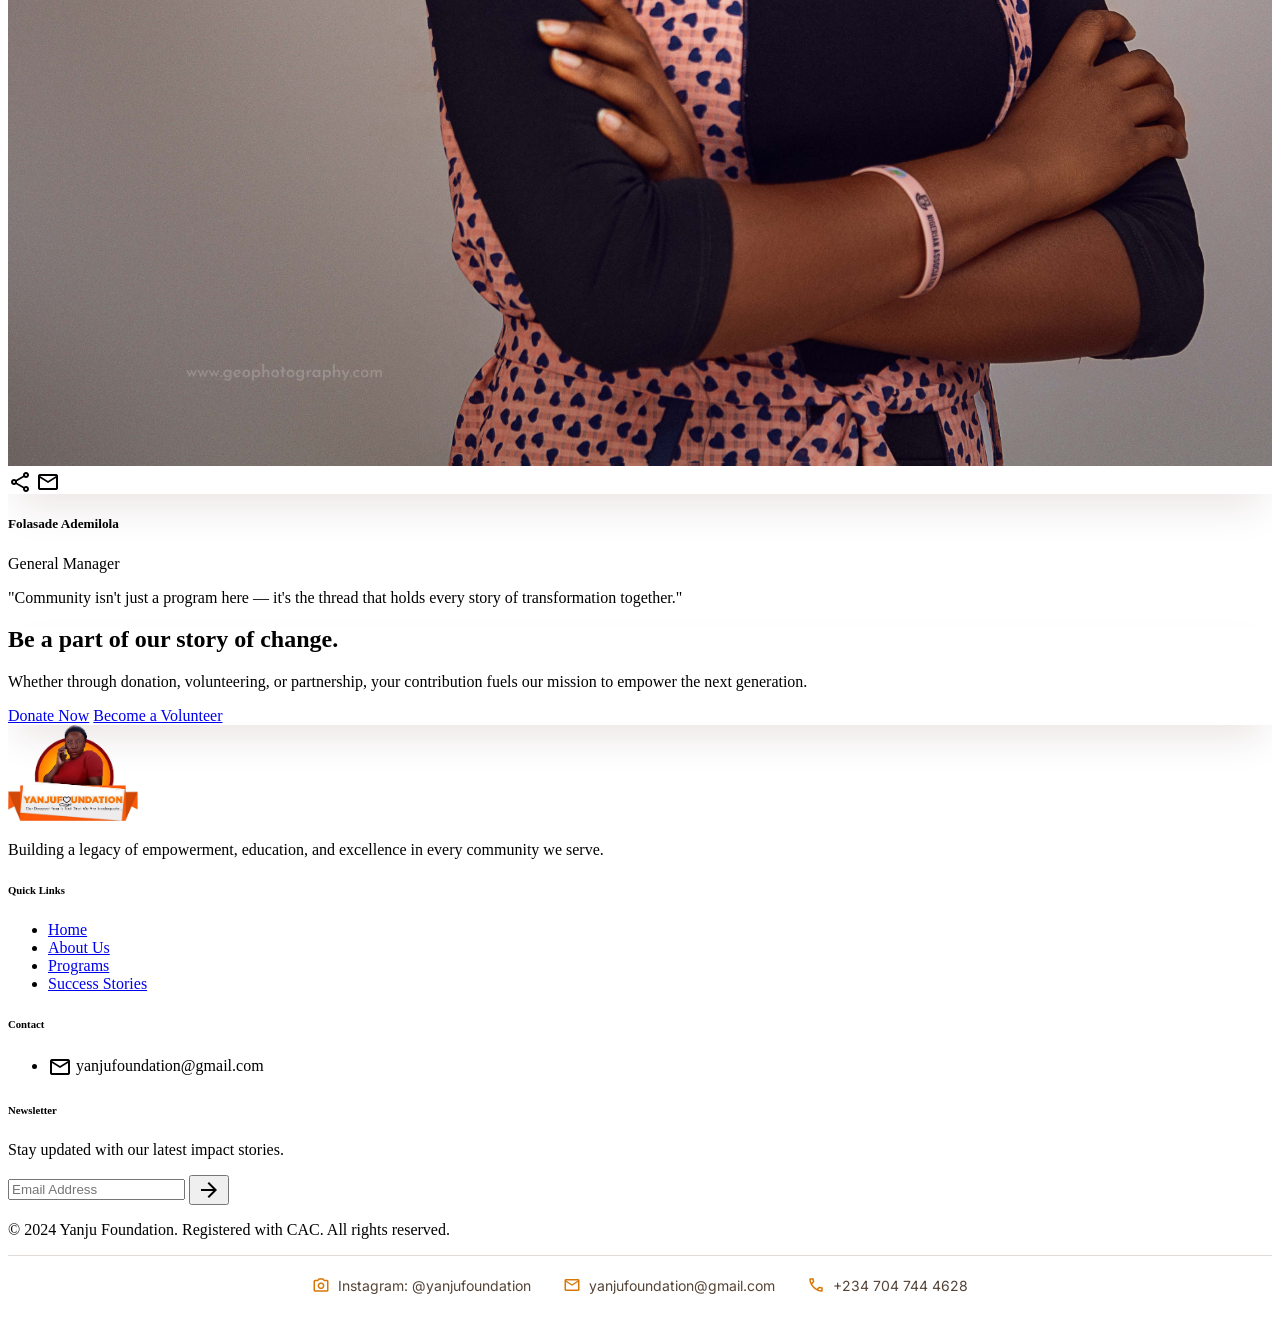
==== commit cf320637: "edditing programs" ====
--- a/about.html
+++ b/about.html
@@ -320,7 +320,7 @@
 <!-- Leader 3 -->
 <div class="group">
 <div class="relative rounded-2xl overflow-hidden ambient-shadow mb-6 aspect-[4/5]">
-<img class="w-full h-full object-cover transition-transform duration-500 group-hover:scale-105" data-alt="Portrait of Folasade Ademilola, Administrative Officer & Community Manager at Yanju Foundation." src="assets/team/folasade-ademilola.jpg">
+<img class="w-full h-full object-cover transition-transform duration-500 group-hover:scale-105" data-alt="Portrait of Folasade Ademilola, General Manager at Yanju Foundation." src="assets/team/folasade-ademilola.jpg">
 <div class="absolute inset-0 bg-gradient-to-t from-on-background/60 to-transparent opacity-0 group-hover:opacity-100 transition-opacity duration-300 flex items-end p-6">
 <div class="flex gap-4">
 <span class="material-symbols-outlined text-white cursor-pointer hover:text-primary-fixed">share</span>
@@ -329,7 +329,7 @@
 </div>
 </div>
 <h5 class="font-headline-md text-[22px] mb-1">Folasade Ademilola</h5>
-<p class="text-primary font-label-md mb-4">Administrative Officer &amp; Community Manager</p>
+<p class="text-primary font-label-md mb-4">General Manager</p>
 <p class="text-body-md text-on-surface-variant line-clamp-3 italic">"Community isn't just a program here — it's the thread that holds every story of transformation together."</p>
 </div>
 </div>
